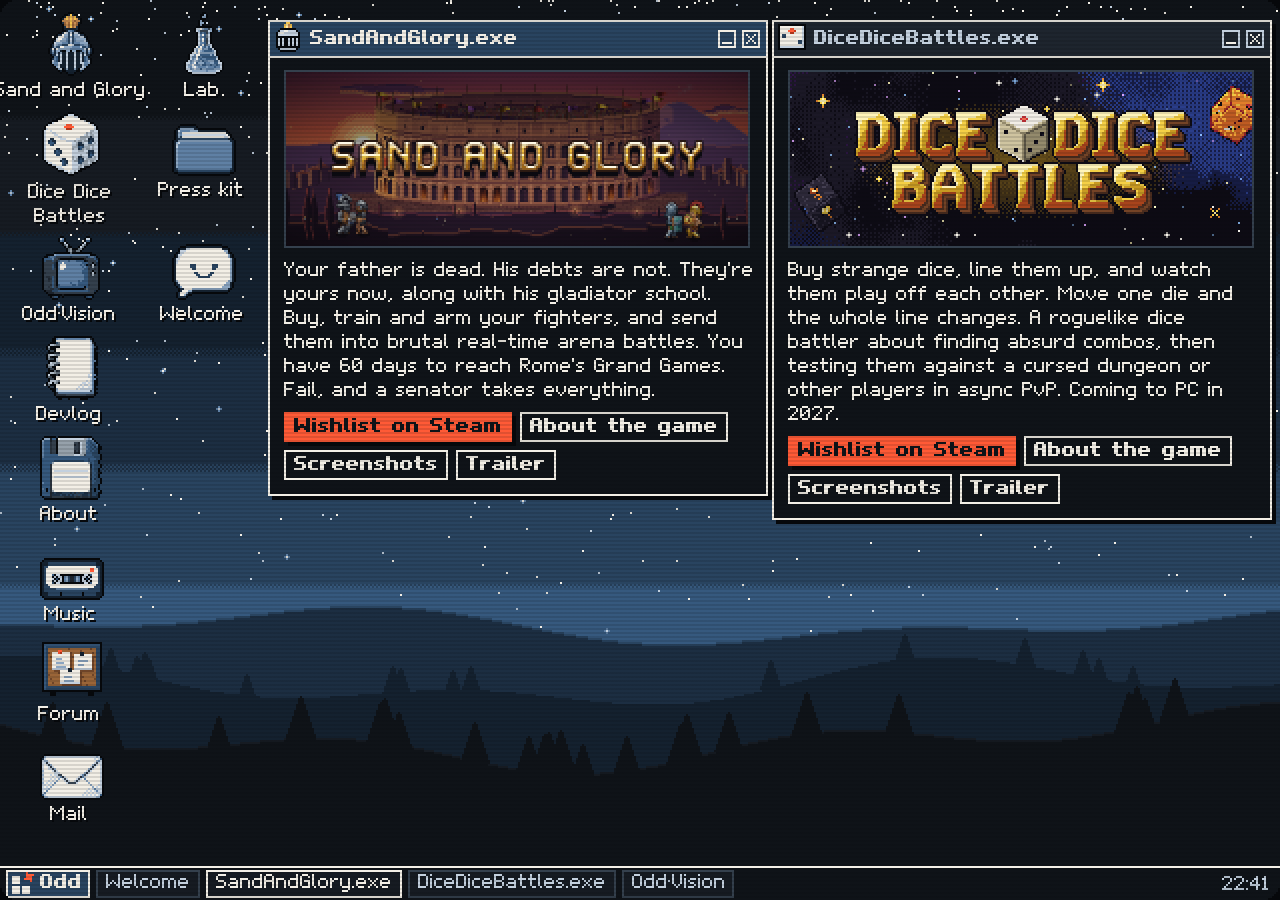
==== index.html @ 787abab5 "Devlog: the post uses the WebP pictures Welcome to the ludus now loads the WebP clips and wall; the " ====
<!doctype html>
<html lang="en">
<head>
<meta charset="utf-8">
<meta name="viewport" content="width=device-width, initial-scale=1, viewport-fit=cover">
<meta name="theme-color" content="#0F1318">
<title>Odd Pixel Labs — OddOS</title>
<meta name="description" content="Odd Pixel Labs is a game studio. Home of Dice Dice Battles and Sand and Glory.">
<link rel="icon" href="art/favicon-slate.svg" type="image/svg+xml">
<link rel="stylesheet" href="css/os.css">
</head>
<body>
<div id="os">
  <canvas class="wall" aria-hidden="true"></canvas>

  <nav class="icons" aria-label="Apps">
    <button class="ico" data-win="sandandglory"><img src="art/icons/helmet.png" alt=""><span data-bt="fit" data-shadow="#06080B">Sand and Glory</span></button>
    <button class="ico" data-win="ddb"><img src="art/icons/ddb.png" alt=""><span data-bt="fit" data-shadow="#06080B" data-align="center">Dice Dice<br> Battles</span></button>
    <button class="ico" data-win="tv"><img src="art/icons/tv.png" alt=""><span data-bt="fit" data-shadow="#06080B">Odd·Vision</span></button>
    <button class="ico" data-win="devlog"><img src="art/icons/notebook.png" alt=""><span data-bt="fit" data-shadow="#06080B">Devlog</span></button>
    <button class="ico" data-win="about"><img src="art/icons/floppy.png" alt=""><span data-bt="fit" data-shadow="#06080B">About</span></button>
    <button class="ico" data-win="amp"><img src="art/icons/music.png" alt=""><span data-bt="fit" data-shadow="#06080B">Music</span></button>
    <button class="ico" data-win="forum"><img src="art/icons/forum.png" alt=""><span data-bt="fit" data-shadow="#06080B">Forum</span></button>
    <button class="ico" data-win="mail"><img src="art/icons/envelope.png" alt=""><span data-bt="fit" data-shadow="#06080B">Mail</span></button>
    <button class="ico" data-win="lab"><img src="art/icons/flask.png" alt=""><span data-bt="fit" data-shadow="#06080B">Lab</span></button>
    <button class="ico" data-win="press"><img src="art/icons/presskit.png" alt=""><span data-bt="fit" data-shadow="#06080B">Press kit</span></button>
    <button class="ico" data-win="welcome"><img src="art/icons/welcome.png" alt=""><span data-bt="fit" data-shadow="#06080B">Welcome</span></button>
  </nav>

  <!-- reading mode (phones, and Reading mode in the Odd menu) opens on a strip of the night sky; its tomato star works too -->
  <header class="hero">
    <canvas class="herowall" aria-hidden="true"></canvas>
    <div class="herotext">
      <span data-bt="fit" data-scale="2" data-shadow="#06080B"><b>Hi.</b></span>
      <p data-bt data-shadow="#06080B">This is the home of Odd Pixel Labs, a game studio.</p>
    </div>
  </header>

  <!-- the windows, in reading mode's order (on the desktop they're placed by data-at instead). Reading mode leaves out
       .only-desktop windows, and opens the .app ones from its menu, over the page -->
  <main class="wins">
    <section class="win only-desktop" id="w-welcome" data-icon="welcome" data-title="Welcome" data-at="-4,198,164">
      <div class="bd">
        <p data-bt class="mono">Hi.</p>
        <p data-bt class="mono">This is the home of Odd Pixel Labs, a game studio. Welcome to our computer.</p>
        <p data-bt class="mono">Click things, drag windows, explore. If you'd rather just read, the Odd menu has a reading mode.</p>
      </div>
    </section>

    <!-- Sand and Glory, the main game, comes first (Dice Dice Battles' three windows follow). The small capsule on the desktop
         and wide pages; phones get the library capsule (native 200x300) instead. The pictures in its long description are
         native crops from the screenshots (_tools/build-sand-and-glory-art.js), at 2x where they fit -->
    <section class="win" id="w-sandandglory" data-icon="helmet" data-title="SandAndGlory.exe" data-at="160,8,250">
      <div class="bd">
        <img class="frame cap-small" src="art/sand-and-glory/capsule-small.png" width="231" height="87" alt="Sand and Glory">
        <img class="frame cap-tall" src="art/sand-and-glory/capsule-library.png" width="200" height="300" style="height:300px" loading="lazy" alt="Sand and Glory: an amphitheatre at sunset, with gladiators on either side">
        <p data-bt>Your father is dead. His debts are not. They're yours now, along with his gladiator school. Buy, train and arm your fighters, and send them into brutal real-time arena battles. You have 60 days to reach Rome's Grand Games. Fail, and a senator takes everything.</p>
        <div class="row">
          <a class="pbtn" href="https://store.steampowered.com/app/4506820/" target="_blank" rel="noopener"><span data-bt="fit"><b>Wishlist on Steam</b></span></a>
          <button class="pbtn o" data-win="gladinfo"><span data-bt="fit"><b>About the game</b></span></button>
          <button class="pbtn o" data-act="shots" data-game="sandandglory"><span data-bt="fit"><b>Screenshots</b></span></button>
          <button class="pbtn o" data-act="trailer" data-video="sandandglory"><span data-bt="fit"><b>Trailer</b></span></button>
        </div>
      </div>
    </section>

    <section class="win" id="w-gladinfo" data-icon="helmet" data-title="About Sand and Glory" data-at="150,4,476">
      <div class="bd gameinfo">
        <img class="frame cap-wide" src="art/sand-and-glory/capsule-header.png" width="460" height="215" style="height:215px" alt="Sand and Glory: an amphitheatre at sunset, with gladiators on either side">
        <p data-bt>Capua, 79 AD. Your father built his gladiator school from nothing, and left it with even less. Now you're a young lanista with fighters to feed and a senator who expects his money on time. In 60 days, Rome's Grand Games begin at the Flavian Amphitheatre. Turn your inheritance into the greatest gladiator school in Rome, or lose it trying.</p>
        <p data-bt>Sand and Glory combines gladiator management with real-time arena combat. Recruit and train your fighters, decide how to spend your coin, and send your school's finest into the sand, where they fight on their own. Let their training do the talking, or take control yourself.</p>
        <img class="frame anim fold" src="art/sand-and-glory/wolves.png" width="390" height="144" alt="Two gladiators fighting wolves and a boar in the arena">
        <h3 data-bt><b>Fighters with baggage</b></h3>
        <p data-bt>Every gladiator has their own name, origin and traits. Shape recruits into champions across 10 fighting styles, sell them, or bury them. Death is permanent, and every grave gets an honest epitaph: "Never won a bout. Admirably consistent."</p>
        <h3 data-bt><b>Run the school</b></h3>
        <p data-bt>Give daily orders, upgrade your buildings, and balance food, morale and coin. Navigate scheming rivals and difficult choices while keeping enough aside for the senator.</p>
        <img class="frame anim" src="art/sand-and-glory/ludus.png" width="390" height="200" alt="The training yard: a trainer shouts Stand straight! and a gladiator answers As you say!">
        <h3 data-bt><b>Rule the arena</b></h3>
        <p data-bt>Your gladiators fight for themselves, guided by your training. Watch them chain combos, parry and throw sand through duels, team fights and beast hunts, or take control of one fighter at any time and hand it back whenever you like. Win the crowd, then decide who deserves mercy. The crowd will have opinions.</p>
        <img class="frame anim" src="art/sand-and-glory/judgement.png" width="390" height="180" alt="A beaten gladiator kneels in the sand beside his dropped sword, awaiting judgement">
        <div class="row"><a class="pbtn" href="https://store.steampowered.com/app/4506820/" target="_blank" rel="noopener"><span data-bt="fit"><b>Wishlist on Steam</b></span></a></div>
      </div>
    </section>

    <!-- reading mode only: a game's screenshots in a strip to swipe through (js/os.js fills it from GAMES[data-game]); a tap
         opens the full-screen viewer -->
    <section class="win only-reading" id="w-gshots" data-icon="helmet" data-title="Sand and Glory screenshots" data-at="0,0,480">
      <div class="bd shotlist">
        <div class="strip" data-game="sandandglory"></div>
        <div class="row stripnav">
          <button class="pbtn o" data-strip="-1" aria-label="Previous screenshot"><span data-bt="fit"><b>◂</b></span></button>
          <span data-bt="fit" class="dim stripname">1/10</span>
          <button class="pbtn o" data-strip="1" aria-label="Next screenshot"><span data-bt="fit"><b>▸</b></span></button>
        </div>
      </div>
    </section>

    <!-- Dice Dice Battles: the same three windows as Sand and Glory -->
    <section class="win" id="w-ddb" data-icon="ddb" data-title="DiceDiceBattles.exe" data-at="184,8,250">
      <div class="bd">
        <img class="frame cap-small" src="art/capsule-small.png" width="231" height="87" alt="Dice Dice Battles">
        <img class="frame cap-tall" src="art/capsule-library.png" width="200" height="300" style="height:300px" loading="lazy" alt="Dice Dice Battles: four champions, flying dice and Fortuna, the goddess of luck">
        <p data-bt>Buy strange dice, line them up, and watch them play off each other. Move one die and the whole line changes. A roguelike dice battler about finding absurd combos, then testing them against a cursed dungeon or other players in async PvP. Coming to PC in 2027.</p>
        <div class="row">
          <a class="pbtn" href="https://store.steampowered.com/app/5427200/Dice_Dice_Battles" target="_blank" rel="noopener"><span data-bt="fit"><b>Wishlist on Steam</b></span></a>
          <button class="pbtn o" data-win="ddbinfo"><span data-bt="fit"><b>About the game</b></span></button>
          <button class="pbtn o" data-act="shots"><span data-bt="fit"><b>Screenshots</b></span></button>
          <button class="pbtn o" data-act="trailer"><span data-bt="fit"><b>Trailer</b></span></button>
        </div>
      </div>
    </section>

    <!-- the long description (same copy as the Steam page). On top, the Steam header capsule (left out on phones, where the
         game's window already shows the library capsule); the animations are the Steam page's earlier GIFs (native files
         from _tools/build-game-art.js; its Nov 13 description uses newer ones, Steam/v6), shown at 2x where they fit.
         Text updated to the Nov 13 Steam copy. Reading mode folds it after .fold -->
    <section class="win" id="w-ddbinfo" data-icon="ddb" data-title="About Dice Dice Battles" data-at="150,4,476">
      <div class="bd gameinfo">
        <img class="frame cap-wide" src="art/capsule-header.png" width="460" height="215" style="height:215px" alt="Dice Dice Battles: four champions, flying dice and Fortuna, the goddess of luck">
        <img class="anim" src="art/game/dice-spin.gif" width="388" height="84" alt="Six dice from different families, spinning">
        <p data-bt>Dice Dice Battles is a roguelike about lining up dice into ridiculous combos. The goddess Fortuna swallowed all the world's luck, then shattered. Pick your champion, plan your lineup at your own pace, and descend into her cursed dungeon to bring luck back to the world!</p>
        <p data-bt>Your dice roll from left to right, activating one after another to attack enemies and defend you. Some dice power up their neighbors, some repeat them, and some copy them. Put the right dice side by side and a single roll snowballs into huge numbers.</p>
        <img class="anim fold" src="art/game/dice-roll.gif" width="390" height="140" alt="A line of six dice hopping one after another, left to right">
        <p data-bt>Between battles, buy new dice, charms, and upgrades. Merge matching dice into stronger versions and group dice families for bonuses. Then get your hands dirty: stamp your dice with new traits, switch their family, or notch and enchant their faces.</p>
        <p data-bt>But the dungeon doesn't play fair. Its monsters curse your dice, jam them, and swallow them whole. Fight through 3 acts to face Fortuna, the Broken, and return luck to the world. Good luck!</p>
        <img class="anim" src="art/game/chips-walk.gif" width="390" height="100" alt="Two poker-chip monsters walking past: a knight with a chip shield and a stack of chips with teeth">
        <h3 data-bt><b>Survive the campaign</b></h3>
        <p data-bt>Every win earns a trophy; every loss costs a life. Collect 15 trophies before your 5 lives run out. Each shop visit is a chance to turn things around.</p>
        <h3 data-bt><b>Rebuild the goddess</b></h3>
        <p data-bt>Every run earns shards that restore Fortuna at the Shrine, unlocking new champions, dice, charms, and cosmetic die finishes along the way.</p>
        <h3 data-bt><b>Find your next challenge</b></h3>
        <p data-bt>Try a shared Daily Run, take a winning build into Endless to see how deep it can go, or unlock tougher runs with 10 Heresy difficulty levels.</p>
        <h3 data-bt><b>Duel other players in async PvP</b></h3>
        <p data-bt>In Rivals, you face other players' lineups from the same round, their best ideas against yours. Beat them and take the crown!</p>
        <img class="anim" src="art/game/shopkeeper.gif" width="260" height="120" alt="The shopkeeper, a mouse with a backpack: Psst, friend! Wishlist me now.">
        <div class="row"><a class="pbtn" href="https://store.steampowered.com/app/5427200/Dice_Dice_Battles" target="_blank" rel="noopener"><span data-bt="fit"><b>Wishlist on Steam</b></span></a></div>
      </div>
    </section>

    <section class="win only-reading" id="w-shots" data-icon="die" data-title="Dice Dice Battles screenshots" data-at="0,0,480">
      <div class="bd shotlist">
        <div class="strip" data-game="ddb"></div>
        <div class="row stripnav">
          <button class="pbtn o" data-strip="-1" aria-label="Previous screenshot"><span data-bt="fit"><b>◂</b></span></button>
          <span data-bt="fit" class="dim stripname">1/10</span>
          <button class="pbtn o" data-strip="1" aria-label="Next screenshot"><span data-bt="fit"><b>▸</b></span></button>
        </div>
      </div>
    </section>

    <!-- reading mode only: OddTube's videos (js/tubevideos.js, listed by js/os.js); each one opens in OddTube -->
    <section class="win only-reading" id="w-videos" data-icon="tv" data-title="OddTube" data-at="0,0,260">
      <div class="bd vidlist"></div>
    </section>

    <section class="win" id="w-mail" data-icon="envelope" data-title="Mail" data-at="230,80,200">
      <div class="bd">
        <a class="maillink" href="mailto:oddpixellabs@gmail.com"><span data-bt="fit"><b>oddpixellabs@gmail.com</b></span></a>
        <p data-bt>Best for press and business. Game questions get answered faster on the forum.</p>
        <div class="row"><button class="pbtn o" data-win="forum"><span data-bt="fit"><b>Go to the forum</b></span></button></div>
        <p data-bt class="dim">Or get an email when there's news: release dates, demos, playtests and launches.</p>
        <!-- Kit form "Odd Pixel – Website" (odd-pixel-labs.kit.com/d408a76bd8); js/newsletter.js sends it without leaving the page -->
        <form class="row signup" action="https://app.kit.com/forms/10135561/subscriptions" method="post" novalidate>
          <label class="field"><input type="email" name="email_address" placeholder="you@example.com" aria-label="Email address" autocomplete="email" required></label>
          <button class="pbtn" type="submit"><span data-bt="fit"><b>Sign up</b></span></button>
        </form>
        <p data-bt class="formmsg" role="status" aria-live="polite" hidden></p>
        <div class="row legal"><span data-bt="fit" class="dim">Unsubscribe anytime.</span> <a class="maillink" href="https://forum.oddpixellabs.com/privacy" target="_blank" rel="noopener"><span data-bt="fit">Privacy policy</span></a></div>
      </div>
    </section>

    <section class="win" id="w-forum" data-icon="forum" data-title="Forum" data-at="230,70,190">
      <div class="bd">
        <p data-bt><b>The Odd Pixel Labs forum</b></p>
        <p data-bt>The home of every Odd Pixel game. Share runs, trade strategies, report bugs, and hang out. It's where we're most active.</p>
        <div class="row"><a class="pbtn" href="https://forum.oddpixellabs.com" target="_blank" rel="noopener"><span data-bt="fit"><b>Open the forum</b></span></a></div>
        <p data-bt class="dim">Opens forum.oddpixellabs.com in a new tab.</p>
      </div>
    </section>

    <section class="win tvwin app" id="w-tv" data-icon="tv" data-title="Odd·Vision" data-at="-4,4,162">
      <div class="bd">
        <div id="ptv"></div>
        <div class="tvctl" aria-label="TV controls"></div>
      </div>
    </section>

    <!-- Odd·Amp: the music player (js/oddamp.js) -->
    <section class="win app" id="w-amp" data-icon="music" data-title="Odd·Amp" data-at="240,30,170">
      <div class="bd amp">
        <canvas class="amp-panel" aria-hidden="true"></canvas>
        <div class="amp-ctl" aria-label="Player controls"></div>
        <ol class="amp-list" aria-label="Playlist"></ol>
      </div>
    </section>

    <!-- newest post first; the icon says which game it's about -->
    <section class="win" id="w-devlog" data-icon="notebook" data-title="Devlog" data-at="190,40,200">
      <div class="bd">
        <ul class="files">
          <li><a href="#" data-post="ludus"><img src="art/icons16/helmet.png" alt=""><span data-bt="fit">Welcome to the ludus</span><span data-bt="fit" class="meta">Nov 13</span></a></li>
        </ul>
        <p data-bt class="mono devlog-empty">Nothing here yet. The first entry is still in the jar.</p>
      </div>
    </section>

    <!-- the devlog reader: every post is an <article data-post="id"> in .posts (and a matching <li> in the Devlog list);
         the window shows one at a time, reading mode shows them all. Long posts can use <h3>, <img class="frame">, <ul class="list">.
         Pictures (art/devlog/, made by _tools/build-devlog-art.js): pixel art at native size (class px2: shown at 2x where
         it fits, 1x on phones), or class photo for captures that aren't on a whole-pixel grid (scaled smoothly to the
         window's width). Posts copied from Steam keep the Steam text; links go in buttons, since text is drawn. -->
    <section class="win" id="w-post" data-icon="notebook" data-title="Devlog" data-at="150,4,476">
      <div class="bd posts">
        <!-- Sand and Glory's first Steam post: store.steampowered.com/news/app/4506820/view/717921532895035986 -->
        <article data-post="ludus">
          <h3 data-bt class="posthead"><b>Welcome to the ludus</b></h3>
          <p data-bt class="dim">Sand and Glory · Nov 13, 2026</p>
          <img class="frame" src="art/devlog/ludus-banner.gif" width="308" height="88" style="height:88px" loading="lazy" alt="Two pairs of gladiators sparring in front of the amphitheatre at night">
          <p data-bt>Hi there! We're Odd Pixel Labs, and Sand and Glory is our game about running a gladiator school. You have 60 days to make it the best school in Rome, with a pile of debts and a senator who wants his money. Here's how it goes.</p>
          <p data-bt>New men go on sale every morning, from cheap condemned criminals to veterans. Each one is his own man: one never gets tired, another runs when he's hurt, a third lives for the crowd.</p>
          <img class="frame" src="art/devlog/ludus-market.png" width="409" height="216" style="height:216px;object-position:0 50%" loading="lazy" alt="The slave market: Malchus, a sickly recruit from Syria, for 60 coins, and Seuthes, a tireless one from Thrace, for 90">
          <p data-bt>There's one fight a day, rated from one star to five. As your trainer Castor likes to say: "Five stars is how men end up carved on the wall." Pick who fights and send them into the arena. They fight on their own, guided by the style, training and gear you gave them. If you can't help yourself, take control of one of your men, and hand him back whenever you like.</p>
          <img class="frame photo" src="art/devlog/ludus-pugna.webp" width="640" height="360" loading="lazy" alt="Fights in the arena: PUGNA!, a beast hunt with wolves and a boar, a parry, and a gladiator going berserk">
          <p data-bt>Win, and your beaten opponent kneels. Spare him or finish him, while the crowd shouts its opinion. Give them what they want, and they'll love you for it. When it's your man on his knees, it's out of your hands.</p>
          <img class="frame photo" src="art/devlog/ludus-judgement.webp" width="800" height="450" loading="lazy" alt="Judgement: Hadad kneels in the sand, the crowd cries IUGULA, and IUGULA it is">
          <p data-bt>In between fights, train your men, feed them, and keep enough silver for the senator's collector. Those who die get their name carved into the wall, with an epitaph to match the life they lived.</p>
          <img class="frame photo" src="art/devlog/ludus-wall.webp" width="1920" height="1080" loading="lazy" alt="The wall of the dead: Retogenes, level 3 murmillo of Nubia, 0 wins, 1 loss. Never won a bout. Admirably consistent.">
          <p data-bt>Those who survive might just reach the Grand Games in Rome on day 60, where Flamma the Unbroken awaits.</p>
          <p data-bt>Wishlist and follow Sand and Glory so Steam will let you know when the demo is out!</p>
          <img class="frame px2" src="art/devlog/ludus-wishlist.gif" width="308" height="192" loading="lazy" alt="Gladiators training in the ludus: We who are about to die... ask you to wishlist us!">
          <div class="row"><a class="pbtn" href="https://store.steampowered.com/app/4506820/" target="_blank" rel="noopener"><span data-bt="fit"><b>Wishlist on Steam</b></span></a></div>
          <p data-bt>See you then!<br>Odd from Odd Pixel Labs</p>
          <p data-bt class="dim">Want news by email? Or come say hi on our forum.</p>
          <div class="row">
            <button class="pbtn o" data-win="mail"><span data-bt="fit"><b>Sign up for news</b></span></button>
            <a class="pbtn o" href="https://forum.oddpixellabs.com/c/7?utm_source=oddos&amp;utm_content=intro-devlog" target="_blank" rel="noopener"><span data-bt="fit"><b>Go to the forum</b></span></a>
          </div>
        </article>
      </div>
    </section>

    <section class="win" id="w-about" data-icon="floppy" data-title="about.txt" data-at="210,24,176">
      <div class="bd">
        <canvas class="frame aboutscene" width="160" height="120" role="img" aria-label="Two cats staring at a jar on a shelf; inside, the odd pixel floats up and down"></canvas>
        <p data-bt class="mono">LOCATION: undisclosed<br>STAFF: unknown<br>CATS: 2.5</p>
        <p data-bt class="mono">We found an odd pixel and have been running tests on it ever since. So far it has produced Dice Dice Battles and Sand and Glory. More experiments are in progress.</p>
      </div>
    </section>

    <section class="win only-desktop" id="w-lab" data-icon="flask" data-title="Lab" data-at="250,100,150">
      <div class="bd"><p data-bt class="mono">C:\LAB\GAME3\</p><p data-bt class="mono">0 files. Still an idea.</p><p data-bt class="mono">Check back later.</p></div>
    </section>

    <section class="win" id="w-press" data-icon="presskit" data-title="Press kit" data-at="220,60,208">
      <div class="bd">
        <p data-bt>Logos, screenshots, trailers and fact sheets for every game live in one shared Google Drive folder.</p>
        <div class="row"><a class="pbtn o" href="https://drive.google.com/drive/folders/109TS2A4bTCTsp9kRZceRSsXU5oI7Rf3s?usp=drive_link" target="_blank" rel="noopener"><span data-bt="fit"><b>Open the press kit</b></span></a></div>
        <p data-bt><b>Streamers and video makers</b></p>
        <p data-bt class="mono">You are free to stream, make videos about and monetise any Odd Pixel Labs game. Have fun with it.</p>
      </div>
    </section>

    <section class="win app" id="w-odd" data-icon="die" data-title="oddoneout.exe" data-at="260,40,142">
      <div class="bd" style="padding:6px 6px 7px">
        <div class="row oddhead"><p data-bt class="dim">Find the odd one out.</p><button class="oddmute" aria-label="Sound on"><canvas width="9" height="7" aria-hidden="true"></canvas></button></div>
        <canvas class="oddgame" aria-label="Odd one out: a grid of squares, click the one that is different"></canvas>
      </div>
    </section>
  </main>

  <!-- the end of reading mode's page -->
  <footer class="rfoot">
    <button class="pbtn o" data-act="top"><span data-bt="fit"><b>Back to the top</b></span></button>
    <p data-bt class="dim onphone" data-align="center">On a computer, this site is OddOS: a little desktop with windows to open and drag around. Come and explore.</p>
  </footer>

  <div class="menu" id="menu">
    <div class="head"><canvas class="emb" aria-hidden="true"></canvas><span data-bt="fit"><b>Odd Pixel Labs</b></span></div>
    <button data-win="sandandglory"><img src="art/icons16/helmet.png" alt=""><span data-bt="fit">Sand and Glory</span></button>
    <button data-win="ddb"><img src="art/icons16/ddb.png" alt=""><span data-bt="fit">Dice Dice Battles</span></button>
    <button data-win="devlog"><img src="art/icons16/notebook.png" alt=""><span data-bt="fit">Devlog</span></button>
    <button data-win="about"><img src="art/icons16/floppy.png" alt=""><span data-bt="fit">About</span></button>
    <button data-win="forum"><img src="art/icons16/forum.png" alt=""><span data-bt="fit">Forum</span></button>
    <button data-win="mail"><img src="art/icons16/envelope.png" alt=""><span data-bt="fit">Contact</span></button>
    <button data-win="tv"><img src="art/icons16/tv.png" alt=""><span data-bt="fit">Watch TV</span></button>
    <button data-win="amp"><img src="art/icons16/music.png" alt=""><span data-bt="fit">Music</span></button>
    <hr>
    <button data-act="plain"><img src="art/icons16/notebook.png" alt=""><span data-bt="fit">Reading mode</span></button>
    <button data-act="crt"><img src="art/icons16/tv.png" alt=""><span data-bt="fit">Scanlines on/off</span></button>
    <button data-act="px"><canvas class="pxdie" width="16" height="16" aria-hidden="true"></canvas><span data-bt="fit">Pixel size: medium</span></button>
    <hr>
    <button data-act="sound"><img src="art/icons16/music.png" alt=""><span data-bt="fit">Sound: on</span></button>
    <hr>
    <button data-win="odd"><img src="art/icons16/die.png" alt=""><span data-bt="fit">Play Odd one out</span></button>
  </div>

  <div class="task">
    <button class="start" id="start" aria-haspopup="true"><canvas class="emb" aria-hidden="true"></canvas><span data-bt="fit"><b>Odd</b></span></button>
    <div class="tabs" id="tabs"></div>
    <span class="clock" data-bt="fit"></span>
  </div>
  <!-- full-screen screenshot viewer: the original 1920x1080 files, shown pixel for pixel where the screen allows -->
  <div class="lightbox" role="dialog" aria-label="Screenshots">
    <img class="lbimg" alt="">
    <button class="tbtn2 lbx" aria-label="Close the screenshots"></button>
    <div class="lbbar row">
      <button class="pbtn o" data-shot="-1"><span data-bt="fit"><b>◂ Prev</b></span></button>
      <button class="pbtn o" data-shot="1"><span data-bt="fit"><b>Next ▸</b></span></button>
      <span data-bt="fit" class="dim shotname">1/10</span>
      <button class="pbtn o lbclose"><span data-bt="fit"><b>Close</b></span></button>
    </div>
  </div>
  <!-- OddTube (js/trailer.js): the trailer as an old video-site page. The videos are listed in js/tubevideos.js (the
       first one is also the source below). Texts here are placeholders for the text pass. -->
  <div class="theatre" role="dialog" aria-label="Dice Dice Battles trailer">
    <div class="tube">
      <header class="thead">
        <canvas class="tlogo" role="img" aria-label="OddTube"></canvas>
        <div class="tsearch row"><span class="tfield"><span data-bt="fit" class="tdim">dice dice battles</span></span><span class="tbtnl"><span data-bt="fit"><b>Search</b></span></span></div>
        <span class="tsign" data-bt="fit"><u>Sign In</u></span>
      </header>
      <div class="tgrid">
        <main class="tmain">
          <div class="ttitle"></div>
          <div class="tplayer">
            <div class="tscreen">
              <video data-native="480" playsinline preload="metadata" poster="trailer/ddb-trailer-poster.png" src="trailer/ddb-trailer.mp4"></video>
              <div class="tend" hidden>
                <div class="tendtext"></div>
                <div class="row"><a class="pbtn twish" href="https://store.steampowered.com/app/5427200/Dice_Dice_Battles" target="_blank" rel="noopener"><span data-bt="fit"><b>Wishlist on Steam</b></span></a><button class="pbtn o tagain"><span data-bt="fit"><b>Watch again</b></span></button><button class="pbtn o tnext"><span data-bt="fit"><b>Next video</b></span></button></div>
              </div>
            </div>
            <div class="tbar">
              <div class="tleft row"><button class="tbtn2 tplay"></button><button class="tbtn2 tvol"></button></div>
              <canvas class="tseek" aria-label="Seek"></canvas>
              <div class="tright row"><span class="ttime" data-bt="fit">0:00 / 0:00</span><button class="tbtn2 tfull"></button></div>
            </div>
          </div>
          <div class="tinfo row">
            <img class="tavatar" src="art/icons16/ddb.png" width="16" height="16" alt="">
            <div class="tchan"><span data-bt="fit"><b><u>oddpixellabs</u></b></span><span data-bt="fit" class="tdim tcount">7 videos</span></div>
            <a class="tsub" href="#"><span data-bt="fit"><b>Subscribe</b></span></a>
            <div class="tviews"><span class="tviewcount"></span><canvas class="tstars" role="img"></canvas></div>
          </div>
          <section class="tdesc"></section>
          <section class="tcomments"></section>
        </main>
        <aside class="tside">
          <p data-bt class="tsidehead"><b>Related Videos</b></p>
          <div class="trellist"></div>
        </aside>
      </div>
    </div>
    <div class="tstage"></div>
    <button class="tclose" aria-label="Close"></button>
  </div>
  <div class="glass" aria-hidden="true"></div>
</div>

<!-- reading mode's bar. It sits outside #os so it can stay put while the page scrolls (os.js scales it the same way).
     The menu jumps to each window. -->
<div class="rbar">
  <div class="rtop">
    <button class="rhome" data-act="top" aria-label="Odd Pixel Labs, back to the top"><canvas class="emb" aria-hidden="true"></canvas><span data-bt="fit"><b>Odd Pixel Labs</b></span></button>
    <button class="pbtn o rdesk" data-act="desktop"><span data-bt="fit"><b>Back to OddOS</b></span></button>
    <button class="pbtn o rmenubtn" aria-expanded="false" aria-controls="rmenu"><span data-bt="fit"><b>Menu</b></span></button>
  </div>
  <nav class="rmenu" id="rmenu" aria-label="Sections">
    <button data-win="sandandglory"><img src="art/icons16/helmet.png" alt=""><span data-bt="fit">Sand and Glory</span></button>
    <button data-win="ddb"><img src="art/icons16/ddb.png" alt=""><span data-bt="fit">Dice Dice Battles</span></button>
    <button data-win="shots"><img src="art/icons16/die.png" alt=""><span data-bt="fit">Screenshots</span></button>
    <button data-win="videos"><img src="art/icons16/tv.png" alt=""><span data-bt="fit">Videos</span></button>
    <button data-win="mail"><img src="art/icons16/envelope.png" alt=""><span data-bt="fit">Mail &amp; newsletter</span></button>
    <button data-win="forum"><img src="art/icons16/forum.png" alt=""><span data-bt="fit">Forum</span></button>
    <button data-win="devlog"><img src="art/icons16/notebook.png" alt=""><span data-bt="fit">Devlog</span></button>
    <button data-win="about"><img src="art/icons16/floppy.png" alt=""><span data-bt="fit">About</span></button>
    <button data-win="press"><img src="art/icons16/presskit.png" alt=""><span data-bt="fit">Press kit</span></button>
    <hr>
    <button data-win="tv"><img src="art/icons16/tv.png" alt=""><span data-bt="fit">Watch TV</span></button>
    <button data-win="amp"><img src="art/icons16/music.png" alt=""><span data-bt="fit">Music</span></button>
    <button data-win="odd"><img src="art/icons16/die.png" alt=""><span data-bt="fit">Play Odd one out</span></button>
    <hr>
    <button data-act="px"><canvas class="pxdie" width="16" height="16" aria-hidden="true"></canvas><span data-bt="fit">Pixel size: medium</span></button>
    <button data-act="sound"><img src="art/icons16/music.png" alt=""><span data-bt="fit">Sound: on</span></button>
  </nav>
</div>

<script src="js/palette.js"></script>
<script src="js/glyphs.js"></script>
<script src="js/emblem.js"></script>
<script src="js/bitmap-text.js"></script>
<script src="js/wallpaper.js"></script>
<script src="js/tvsound.js"></script>
<script src="js/pixeltv.js"></script>
<script src="js/oddoneout.js"></script>
<script src="js/oddamp.js"></script>
<script src="js/tubevideos.js"></script>
<script src="js/trailer.js"></script>
<script src="js/os.js"></script>
<script src="js/newsletter.js"></script>
</body>
</html>
---- css/os.css ----
/* OddOS, pixel perfect. Everything inside #os is measured in ART PIXELS: os.js scales #os so that one art pixel
   is a whole number of device pixels (2x, 3x, 4x...). Rules: integer sizes only, no rounded corners, no blur,
   no gradients except the TV and the glass scanlines, text only through bitmap-text.js (data-bt). */
@font-face { font-family: "OddOS Sans"; src: url(../fonts/oddos-sans.otf); }
:root {
  --ink: #06080B; --night: #0F1318; --night2: #161B22; --night3: #1E252E; --line: #28313C; --line2: #34404D;
  --slate: #294460; --slate-d: #1C2E42; --steel: #5F80A4; --mist-l: #C3D0DE; --dim: #8AA4C0; --paper: #F3EFE6;   /* --dim is brand mist: secondary text */
  --tomato: #FF5A36; --tomato-d: #C23A1C;   /* tomato: the odd pixel and the main buttons only */
}
* { box-sizing: border-box; margin: 0; padding: 0; }
html, body { height: 100%; background: var(--night); overflow: hidden; }
img, canvas { display: block; image-rendering: pixelated; }
button { font: inherit; color: inherit; background: none; border: 0; cursor: pointer; text-align: left; }
a { color: inherit; text-decoration: none; }
.sr { position: absolute; width: 1px; height: 1px; overflow: hidden; clip-path: inset(50%); white-space: nowrap; }
[data-bt] { display: block; }   /* colour is inherited, so buttons and title bars set it */
[data-bt="fit"] { display: inline-block; }
:focus { outline: none; }
:focus-visible { outline: 1px solid var(--paper); outline-offset: 1px; }

#os { position: fixed; left: 0; top: 0; transform-origin: 0 0; overflow: hidden; background: var(--night); color: var(--paper); user-select: none; -webkit-tap-highlight-color: transparent; }
.wall { position: absolute; left: 0; top: 0; }

/* glass: one-pixel scanlines and stepped corners (drawn by os.js) */
.glass { position: absolute; inset: 0; z-index: 900; pointer-events: none; background: repeating-linear-gradient(180deg, rgba(6,8,11,.12) 0 1px, transparent 1px 2px); }
.glass.off { background: none; }
.corner { position: absolute; z-index: 901; pointer-events: none; }

/* desktop icons */
.icons { position: absolute; left: 4px; top: 4px; bottom: 21px; display: grid; grid-auto-flow: column; grid-template-rows: 48px 60px repeat(auto-fill, 48px); grid-auto-columns: 62px; justify-items: center; gap: 2px 4px; z-index: 1; }
/* Dice Dice Battles' full name takes two lines (so both game windows fit beside the icons on a 640-wide desktop): its row,
   the second (Sand and Glory comes first), is 12px taller for it */
.ico[data-win="ddb"] { height: 60px; }
.ico { width: 62px; height: 48px; display: flex; flex-direction: column; align-items: center; gap: 2px; padding-top: 2px; touch-action: manipulation; }
.ico img { width: 32px; height: 32px; }
.ico [data-bt] { padding: 1px 2px 0; }
.ico.sel [data-bt], .ico:hover [data-bt] { background: var(--slate); color: var(--paper); }   /* highlighted labels drop their shadow (bitmap-text.js) */

/* windows */
.win { position: absolute; z-index: 10; display: none; flex-direction: column; background: var(--night); border: 1px solid var(--paper); box-shadow: 2px 2px 0 var(--ink); }
.win.open { display: flex; }
/* title bars are 18px so the 16px icon sits inside them, never over the frame */
.tb { flex: none; height: 18px; display: flex; align-items: flex-start; gap: 3px; padding: 0 3px 0 1px; background: var(--night3); color: var(--mist-l); border-bottom: 1px solid var(--paper); cursor: grab; touch-action: none; }
.win.front .tb { background: var(--slate); color: var(--paper); }
.tb img { width: 16px; height: 16px; flex: none; }
.tb .title { margin-top: 4px; }
.tb .title { margin-right: auto; overflow: hidden; }
.tb .tbtn { width: 9px; height: 9px; margin-top: 4px; padding: 1px; border: 1px solid currentColor; flex: none; }
.tb .tbtn:hover { background-color: var(--night); border-color: var(--paper); }
.bd { padding: 6px 7px 7px; overflow: hidden auto; overscroll-behavior: contain; scrollbar-width: auto; }
.bd::-webkit-scrollbar { width: 5px; height: 5px; }
.bd::-webkit-scrollbar-track { background: var(--night2); }
.bd::-webkit-scrollbar-thumb { background: var(--steel); }
.bd::-webkit-scrollbar-corner { background: var(--night2); }
.bd > * + * { margin-top: 6px; }
.bd .mono { color: var(--mist-l); }
.dim { color: var(--dim) !important; }
.cy { color: var(--mist-l) !important; }
.frame { border: 1px solid var(--line2); box-sizing: content-box; }   /* frame outside the image: never squeeze pixel art */

/* buttons */
.row { display: flex; flex-wrap: wrap; gap: 4px; }
.pbtn { display: inline-flex; align-items: center; padding: 3px 5px 2px; background: var(--tomato); color: var(--night); box-shadow: 2px 2px 0 var(--ink); }
.pbtn:hover { background: var(--paper); }
.pbtn:active { transform: translate(1px, 1px); box-shadow: 1px 1px 0 var(--ink); }
.pbtn.o { background: none; color: var(--paper); box-shadow: none; border: 1px solid var(--paper); padding: 2px 4px 1px; }
.pbtn.o:hover { background: var(--paper); color: var(--night); }

/* file lists */
.files { list-style: none; }
.files a { display: grid; grid-template-columns: 16px 1fr auto; gap: 5px; align-items: center; padding: 2px 3px 2px 2px; color: var(--paper); }
.files a:hover, .files a:focus-visible { background: var(--slate); }
.files img { width: 16px; height: 16px; }
.files .meta { color: var(--dim); }

/* text field (the real input is invisible; bitmap-text draws its value) */
.field { position: relative; display: flex; align-items: center; height: 14px; padding: 0 3px; background: var(--night2); border: 1px solid var(--line2); cursor: text; min-width: 0; flex: 1 1 100px; overflow: hidden; }
.field:focus-within { border-color: var(--mist-l); }
.field input { position: absolute; inset: 0; width: 100%; opacity: 0; font-size: 16px; }
.field .fieldtext { pointer-events: none; }

/* newsletter signup in the Mail window (js/newsletter.js): the reply replaces the form on success */
.signup[hidden], .formmsg[hidden] { display: none; }
.signup button:disabled { opacity: .5; cursor: wait; }   /* not the input: it must stay invisible */
.formmsg.err { color: var(--tomato); }
.legal .maillink { display: flex; padding-bottom: 1px; color: var(--dim); }   /* the privacy link: quiet, still underlined; flex keeps its text level with the line's; .maillink:hover (later) turns it tomato */

/* taskbar */
.task { position: absolute; left: 0; right: 0; bottom: 0; height: 17px; z-index: 800; background: var(--night); border-top: 1px solid var(--paper); display: flex; align-items: center; gap: 3px; padding: 0 3px; }
.start { display: flex; align-items: center; gap: 3px; height: 14px; padding: 0 4px 0 2px; background: var(--slate); border: 1px solid var(--paper); color: var(--paper); flex: none; }
.start canvas { margin-top: -1px; }
.tabs { display: flex; gap: 3px; overflow: hidden; min-width: 0; }
.tabs button { height: 14px; padding: 0 4px; display: flex; align-items: center; background: var(--night2); border: 1px solid var(--line2); color: var(--mist-l); flex: none; }
.tabs button.front { border-color: var(--paper); color: var(--paper); }
.clock { margin-left: auto; padding: 0 3px; color: var(--mist-l); flex: none; }
.menu { position: absolute; left: 3px; bottom: 19px; z-index: 850; width: 118px; background: var(--night); border: 1px solid var(--paper); box-shadow: 2px 2px 0 var(--ink); display: none; }
.menu.open { display: block; }
.menu .head { display: flex; align-items: center; gap: 4px; padding: 4px; background: var(--slate); }
.menu button { display: flex; align-items: center; gap: 4px; width: 100%; padding: 1px 4px; color: var(--paper); }
.menu button:hover, .menu button:focus-visible { background: var(--paper); color: var(--night); }
.menu button img { width: 16px; height: 16px; }
.menu hr { border: 0; border-top: 1px solid var(--line2); margin: 2px 0; }

/* the TV window */
.tvwin .bd { background: var(--night2); padding: 4px 6px 6px; overflow: hidden; }
.tvctl { display: flex; gap: 2px; align-items: flex-start; margin-top: 4px; }
/* 11x11 buttons (9x9 inside): odd sizes, so 5x7 digits and 3x5 / 5x5 symbols centre on whole pixels */
.tvctl button { width: 11px; height: 11px; padding: 0; display: flex; align-items: center; justify-content: center; background: var(--night); border: 1px solid var(--line2); color: var(--mist-l); box-shadow: 0 1px 0 var(--ink); }
.tvctl button:hover { border-color: var(--paper); color: var(--paper); }
.tvctl button.cur { background: var(--paper); border-color: var(--paper); color: var(--night); }
.tvctl .gap { width: 4px; }


/* ---------- reading mode: phones (and anything too small for the desktop), and Reading mode in the Odd menu ----------
   One page: a strip of the night sky, then every window, one after another. The document scrolls, not #os (os.js sets
   html.reading), so a swipe anywhere moves the page and the browser's bars can tuck away. Window bodies clip instead of
   scrolling: a body that can scroll, even with nothing to scroll, catches the swipe (that was the old reading mode's bug).
   The bar (.rbar) lives outside #os, where it can stay put. Classes on #os: .slim (narrower than 300: windows go edge to
   edge), .forced (the screen is too small for the desktop, so there's no going back to it), .held (a full-screen viewer
   is open: #os is the screen's size again and the page waits behind it, still showing where it was: --held). --sl and
   --sr keep clear of a phone's notch. Windows marked .only-desktop stay out of the page, and so do the .app windows: the
   menu opens those over the page (.pop). */
html.reading, html.reading body { height: auto; overflow: visible; }
html.reading { overflow-y: scroll; }   /* a computer's scrollbar stays put (even under a viewer), so the width doesn't jump */
#os.plain { position: absolute; overflow: visible; padding: 22px var(--sr, 0px) 0 var(--sl, 0px); }
#os.plain:not(.held) { height: auto !important; }
#os.plain.held { position: fixed; overflow: hidden; }
#os.plain.held .hero { margin-top: calc(0px - var(--held, 0px)); }
#os.plain .icons, #os.plain .task, #os.plain .menu, #os.plain .wall, #os.plain .glass, #os.plain .corner, #os.plain .win.only-desktop, #os.plain .win.app:not(.pop), #os.plain .tb button { display: none !important; }
.hero, .rfoot, .rbar, #os:not(.plain) .only-reading { display: none !important; }   /* .only-reading: windows the desktop doesn't have */
#os.plain .hero { display: block !important; position: relative; height: 112px; margin: 0 calc(0px - var(--sr, 0px)) 0 calc(0px - var(--sl, 0px)); }
.herowall { position: absolute; left: 0; top: 0; }
.herotext { position: relative; max-width: 480px; margin: 0 auto; padding: 14px 10px 0; color: var(--paper); }
.herotext > * + * { margin-top: 6px; }
.hero.egg .herotext { visibility: hidden; }   /* the stars make the emblem right there */
#os.plain .wins { display: flex; flex-direction: column; align-items: center; gap: 10px; margin-top: -12px; padding: 0 6px; }   /* the first window stands on the nearest hill */
#os.plain .win { display: flex !important; position: static; width: min(480px, 100%) !important; max-height: none !important; height: auto !important; }
#os.plain .bd { overflow: visible; overflow: clip; }
#os.plain .tb { cursor: default; background: var(--slate); color: var(--paper); touch-action: auto; }   /* no dragging here, so a swipe on a title bar scrolls */
#os.plain.slim .wins { padding: 0; }
#os.plain.slim .win { border-width: 1px 0; box-shadow: none; }

/* fingers: bigger buttons, fields, rows and TV / player keys (odd sizes still centre their 5x7 and 5x5 symbols) */
#os.plain .pbtn { padding: 6px 8px 5px; }
#os.plain .pbtn.o { padding: 5px 7px 4px; }
#os.plain .bd .row { gap: 6px; }
#os.plain.slim .bd > .row:not(.signup, .stripnav) > .pbtn { flex: 1 0 auto; justify-content: center; }
#os.plain .field { height: 21px; }
#os.plain .files a { padding: 4px 3px 4px 2px; }
#os.plain .tvctl button, #os.plain .amp-ctl button { width: 15px; height: 15px; }
#os.plain .amp-list button { padding: 4px; }
#os.plain .tvwin .bd { display: flex; flex-direction: column; align-items: center; }
#os.plain .amp > *, #os.plain .aboutscene { margin-left: auto; margin-right: auto; }
#os.plain .amp > * { max-width: 260px; }

/* a game: its window swaps the small capsule (.cap-small) for the library capsule (.cap-tall) on phones, and its About
   window leaves out the header capsule (.cap-wide) there. The screenshots follow in the page, so the Screenshots
   button goes; a long description folds after .fold until Read more */
#os .cap-tall, #os.slim .cap-small, #os.slim .gameinfo .cap-wide, #os.plain .win [data-act="shots"] { display: none; }
#os.slim .cap-tall { display: block; margin: 0 auto; }
.readmore { display: none; }
#os.plain .win:not(.unfolded) .fold ~ * { display: none; }
#os.plain .win:not(.unfolded) .fold ~ .readmore { display: flex; }

/* screenshots: a strip that snaps one shot at a time (its height is set in os.js, a whole number of pixels) */
.strip { display: flex; overflow: auto hidden; scroll-snap-type: x mandatory; overscroll-behavior-x: contain; scrollbar-width: none; background: var(--ink); }
.strip::-webkit-scrollbar { display: none; }
.strip .shot { flex: 0 0 100%; height: 100%; scroll-snap-align: start; }
.strip img { width: 100%; height: 100%; object-fit: contain; image-rendering: auto; }
.stripnav { justify-content: space-between; align-items: center; flex-wrap: nowrap; }

/* OddTube's videos as a list */
.vidlist > * + * { margin-top: 0; }
.vid { display: flex; gap: 6px; width: 100%; padding: 4px 2px; color: var(--paper); border-bottom: 1px solid var(--line); }
.vid:last-child { border-bottom: 0; }
.vid:hover, .vid:focus-visible { background: var(--slate-d); }
.vid .tthumb { border-color: var(--line2); }

#os.plain .rfoot { display: flex !important; flex-direction: column; align-items: center; gap: 8px; padding: 14px 12px 28px; }
.rfoot p { width: min(260px, 100%); }
#os:not(.forced) .rfoot .onphone { display: none; }

/* the bar: fixed at the top, scaled like #os. The menu drops down from it (full width on phones) */
.rbar { color: var(--paper); }
#os.plain ~ .rbar { display: block !important; position: fixed; left: 0; top: 0; z-index: 10; transform-origin: 0 0; user-select: none; -webkit-tap-highlight-color: transparent; }
#os.held ~ .rbar, #os.forced ~ .rbar .rdesk { display: none !important; }
.rtop { display: flex; align-items: center; gap: 4px; height: 22px; padding: 0 calc(4px + var(--sr, 0px)) 0 calc(6px + var(--sl, 0px)); background: var(--night); border-bottom: 1px solid var(--line2); }
.rhome { display: flex; align-items: center; gap: 4px; margin-right: auto; align-self: stretch; }
.rtop .pbtn.o { padding: 4px 7px 3px; }
.rmenubtn[aria-expanded="true"] { background: var(--paper); color: var(--night); }
.rmenu { display: none; position: absolute; right: 0; top: 22px; width: 170px; padding: 2px 0; overflow: hidden auto; overscroll-behavior: contain; background: var(--night); border: 1px solid var(--paper); box-shadow: 2px 2px 0 var(--ink); }
.rbar.open .rmenu { display: block; }
#os.slim ~ .rbar .rmenu { left: 0; width: auto; border-width: 0 0 1px; box-shadow: none; }
.rmenu button { display: flex; align-items: center; gap: 6px; width: 100%; padding: 3px calc(8px + var(--sr, 0px)) 3px calc(8px + var(--sl, 0px)); color: var(--paper); }
.rmenu button:hover, .rmenu button:focus-visible { background: var(--paper); color: var(--night); }
.rmenu button.here { background: var(--slate); }
.rmenu img { width: 16px; height: 16px; }
.rmenu hr { border: 0; border-top: 1px solid var(--line2); margin: 2px 0; }
.rbar .toast { top: 26px; bottom: auto; }

/* an app opened from the menu: its window in the middle of the screen, over the dimmed page; the X (bigger, for
   fingers), a tap beside it, Escape or Back closes it */
#os.plain.popping::after { content: ""; position: absolute; inset: 0; z-index: 930; background: rgba(6, 8, 11, .8); }
#os.plain .win.pop { display: flex !important; position: absolute; z-index: 940 !important; border-width: 1px; box-shadow: 2px 2px 0 var(--ink); }
#os.plain .win.pop .tb .x { display: block !important; width: 13px; height: 13px; margin-top: 2px; padding: 3px; }

/* the pixel TV's two canvases stack: casing behind, screen in its window */
.ptv canvas { position: absolute; left: 0; top: 0; }

/* narrow screens crop wide pixel art instead of scaling it */
#os.plain .bd img.frame { max-width: calc(100% - 2px); height: auto; object-fit: none; object-position: 30% 50%; }
#os.plain .bd img.frame[height="108"] { height: 108px; }
#os.plain .bd img.frame[height="120"] { height: 120px; }

/* full-screen screenshot viewer (sits above the scanlines; the photo is sized in os.js) */
.lightbox { position: absolute; inset: 0; z-index: 950; background: var(--ink); display: none; overflow: hidden; touch-action: pan-y pinch-zoom; }   /* sideways swipes are ours (os.js), pinching still zooms */
.lightbox.open { display: block; }
.lbimg { position: absolute; left: 0; top: 0; }
.lbbar { position: absolute; left: 4px; bottom: 4px; padding: 3px; background: var(--night); border: 1px solid var(--line2); align-items: center; }
.oddgame { margin: 0 auto; }

/* devlog reader: one post at a time on the desktop, all of them in reading mode */
.posts article { display: none; }
.posts article.on, #os.plain .posts article { display: block; }
.posts article > * + * { margin-top: 6px; }
#os.plain .posts article + article { margin-top: 14px; padding-top: 10px; border-top: 1px solid var(--line2); }
#os.plain #w-devlog, #os.plain.noposts #w-post, #os.noposts ~ .rbar [data-win="devlog"] { display: none !important; }   /* the posts themselves, once there are any */


/* Odd·Amp */
.amp { padding: 4px; }
.amp > * + * { margin-top: 4px; }
.amp-panel { cursor: pointer; }
.amp-ctl { display: flex; gap: 2px; }
.amp-ctl button { width: 11px; height: 11px; display: flex; align-items: center; justify-content: center; background: var(--night3); border: 1px solid var(--line2); box-shadow: 0 1px 0 var(--ink); }
.amp-ctl button:hover { border-color: var(--paper); }
.amp-ctl button:active { transform: translateY(1px); box-shadow: none; }
.amp-ctl .gap { flex: 1; }
.amp-list { list-style: none; background: var(--ink); border: 1px solid var(--line2); padding: 1px; }
.amp-list button { display: grid; grid-template-columns: 4px 1fr auto; gap: 3px; align-items: center; width: 100%; padding: 1px 2px; color: var(--dim); }
.amp-list button:hover { color: var(--paper); }
.amp-list .cur button { color: var(--paper); background: var(--slate-d); }
.amp-list .mark { width: 4px; height: 4px; }
.amp-list .playing .mark { background: var(--tomato); }

.amp-list button > [data-bt]:not(.meta) { min-width: 0; overflow: hidden; }

/* the game's long description: subheadings get extra room, pictures sit in the middle. Phones leave out the wide
   header capsule (the game's window shows the tall library capsule there), so neither is cropped. The animations (.anim) have see-through
   backgrounds, so they go without a frame, as on the Steam page. They show at 2x (their width/height) where that
   fits, and at their native 1x (narrower than 392) on phones */
.gameinfo { container-type: inline-size; }
.gameinfo h3 { margin-top: 10px !important; }
.gameinfo img.frame, .gameinfo img.anim { display: block; margin-left: auto; margin-right: auto; }
@container (max-width: 391px) { .gameinfo img.anim { width: auto; height: auto; } }

/* long posts: subheadings, lists, pictures, and the older/newer links */
.posts h3 { margin-top: 10px !important; }
.posts .list { list-style: none; }
.posts .list li { position: relative; padding-left: 8px; }
.posts .list li::before { content: ""; position: absolute; left: 1px; top: 3px; width: 3px; height: 3px; background: var(--tomato); }
.posts .list li + li { margin-top: 2px; }
.postnav { margin-top: 10px !important; padding-top: 6px; border-top: 1px solid var(--line2); justify-content: space-between; }
#os.plain .postnav { display: none; }
#w-post img.frame { max-width: calc(100% - 2px); }
/* a post opens with its title (the window's title bar says it too, but reading mode shows every post under one Devlog
   bar). Its pictures sit in the middle: pixel art at native size (.px2 at 2x where that fits, 1x on phones), and photos
   (captures that aren't on a whole-pixel grid) as wide as the window, scaled smoothly like the screenshots; os.js keeps
   their height a whole number of pixels */
.posts .posthead { margin-top: 0 !important; }
.posts { container-type: inline-size; }
.posts img.frame { margin-left: auto; margin-right: auto; }
#os .posts img.photo { width: calc(100% - 2px); max-width: none; image-rendering: auto; }
#os.plain .posts img.frame.photo, #os.plain .posts img.frame.px2 { object-fit: fill; }   /* scaled, not cropped like other wide art */
@container (max-width: 311px) { .posts img.px2 { width: auto; height: auto; } }
#os:not(.noposts) .devlog-empty { display: none; }
.oddhead { justify-content: space-between; align-items: center; }
.oddmute { width: 13px; height: 11px; display: flex; align-items: center; justify-content: center; border: 1px solid var(--line2); background: var(--night); flex: none; }
.oddmute:hover { border-color: var(--paper); }
.oddhead { flex-wrap: nowrap; }
.oddhead > p { flex: 1 1 0; min-width: 0; }

/* the screenshot viewer's corner X */
.lbx { position: absolute; top: 4px; right: 4px; }

/* OddTube: an old video-site page, light like the real thing (paper, slate links, tomato for the red bits) */
.theatre { position: absolute; left: 0; top: 0; z-index: 960; display: none; overflow: hidden; background: var(--paper); color: #1C2E42; }
.theatre.open { display: block; }
.theatre .dim, .theatre .tdim { color: #66737F !important; }
.tube { position: absolute; inset: 0; overflow: hidden auto; padding: 6px 8px 16px; }
.thead { display: flex; align-items: center; gap: 8px; padding: 0 18px 6px 0; border-bottom: 1px solid #C3D0DE; }
.tsearch { gap: 3px; align-items: center; flex-wrap: nowrap; }
.tfield { display: flex; align-items: center; width: 140px; height: 14px; padding: 0 3px; background: #fff; border: 1px solid #96A1AB; }
.tbtnl { display: flex; align-items: center; height: 14px; padding: 0 5px; background: #E4E7EC; border: 1px solid #96A1AB; }
.tsign { margin-left: auto; color: var(--slate); }
.tgrid { display: flex; gap: 6px; margin-top: 6px; align-items: flex-start; }
.tmain { flex: 1 1 0; min-width: 0; max-width: 482px; }   /* 480 + the player border: one game pixel per art pixel */
.tmain > * + * { margin-top: 6px; }
.tside { width: 130px; flex: none; }
.tsidehead { padding: 2px 4px; background: #E4E7EC; border: 1px solid #C3D0DE; }
.theatre u { text-decoration: none; }
.theatre [data-bt] u, .theatre u { color: var(--slate); }
.tplayer { background: var(--ink); border: 1px solid var(--ink); }
.tscreen { position: relative; overflow: hidden; background: #000; }
.tscreen video { position: absolute; cursor: pointer; }
.tbar { height: 15px; display: flex; align-items: center; gap: 4px; padding: 0 2px; background: #1E252E; border-top: 1px solid #34404D; color: var(--mist-l); }
.tbar .row { gap: 2px; align-items: center; flex-wrap: nowrap; flex: none; }
.tbtn2 { width: 13px; height: 11px; display: flex; align-items: center; justify-content: center; background: #28313C; border: 1px solid #34404D; flex: none; }
.tbtn2:hover { border-color: var(--paper); }
.tseek { flex: none; cursor: pointer; }
.ttime { color: var(--mist-l); }
.tinfo { align-items: center; gap: 6px; flex-wrap: nowrap; }
.tavatar { flex: none; border: 1px solid #96A1AB; box-sizing: content-box; }
.tchan { display: flex; flex-direction: column; gap: 1px; }
.tsub { display: flex; align-items: center; height: 14px; padding: 0 5px; background: var(--tomato); color: var(--paper); border: 1px solid var(--tomato-d); }
.tviews { margin-left: auto; display: flex; flex-direction: column; align-items: flex-end; gap: 2px; }
.tdesc { padding: 4px 5px 6px; background: #fff; border: 1px solid #C3D0DE; }
.tdesc > * + * { margin-top: 4px; }
.tcomments > * + * { margin-top: 5px; }
.tcomment { padding: 3px 4px; border-top: 1px solid #C3D0DE; }
.tauthor { background: #E4E7EC; }
.trel { display: flex; gap: 4px; padding: 4px 2px; border-bottom: 1px solid #E4E7EC; color: #1C2E42; }
.trel:hover { background: #E4E7EC; }
.tthumb { position: relative; flex: none; width: 66px; height: 38px; border: 1px solid var(--ink); }
.tthumb img { width: 64px; height: 36px; }
.tlen { position: absolute; right: 0; bottom: 0; padding: 1px 2px 0; background: var(--ink); color: var(--paper); }
.trelt { min-width: 0; flex: 1; display: flex; flex-direction: column; gap: 1px; }
.tend { position: absolute; width: 200px; padding: 6px 7px 7px; background: var(--night); color: var(--paper); border: 1px solid var(--paper); box-shadow: 2px 2px 0 var(--ink); z-index: 2; }
.tend > * + * { margin-top: 5px; }
.tend[hidden] { display: none; }
.theatre.ended video { opacity: .2; }
.tclose { position: absolute; top: 4px; right: 4px; z-index: 5; width: 13px; height: 13px; display: flex; align-items: center; justify-content: center; background: var(--paper); border: 1px solid var(--slate); }
.tclose:hover { background: #E4E7EC; }
/* the theatre: the video on the whole screen, the bar floating at the bottom and hiding while it plays */
.tstage { display: none; position: absolute; inset: 0; background: var(--ink); }
.theatre.full .tstage { display: block; }
.theatre.full .tube { display: none; }
.theatre.full .tclose { background: var(--night); border-color: var(--line2); }
.tstage video { position: absolute; cursor: pointer; }
.tstage .tbar { position: absolute; left: 0; right: 0; bottom: 0; height: 18px; padding: 0 4px; }
.theatre.quiet .tstage .tbar, .theatre.quiet .tclose { display: none; }
.theatre.quiet .tstage video { cursor: none; }
/* phones: one column */
.theatre.narrow .tgrid { flex-direction: column; }
.theatre.narrow .tmain { max-width: none; width: 100%; }
.theatre.narrow .tside { width: 100%; }
.theatre.narrow .tsearch { display: none; }
.theatre.narrow .tinfo { flex-wrap: wrap; }   /* the views go under the channel when they don't fit beside it */
.maillink { display: inline-block; color: var(--paper); border-bottom: 1px solid var(--tomato); }
.maillink:hover { color: var(--tomato); }
.devlog-empty { color: var(--dim) !important; }
/* the easter egg's note */
.toast { position: absolute; bottom: 26px; z-index: 880; display: flex; align-items: center; gap: 4px; padding: 4px 6px; background: var(--night); color: var(--paper); border: 1px solid var(--tomato); box-shadow: 2px 2px 0 var(--ink); pointer-events: none; }
/* OddTube scrolls with a pixel scrollbar in its own light colours */
.tube::-webkit-scrollbar { width: 5px; }
.tube::-webkit-scrollbar-track { background: #E4E7EC; }
.tube::-webkit-scrollbar-thumb { background: #96A1AB; }
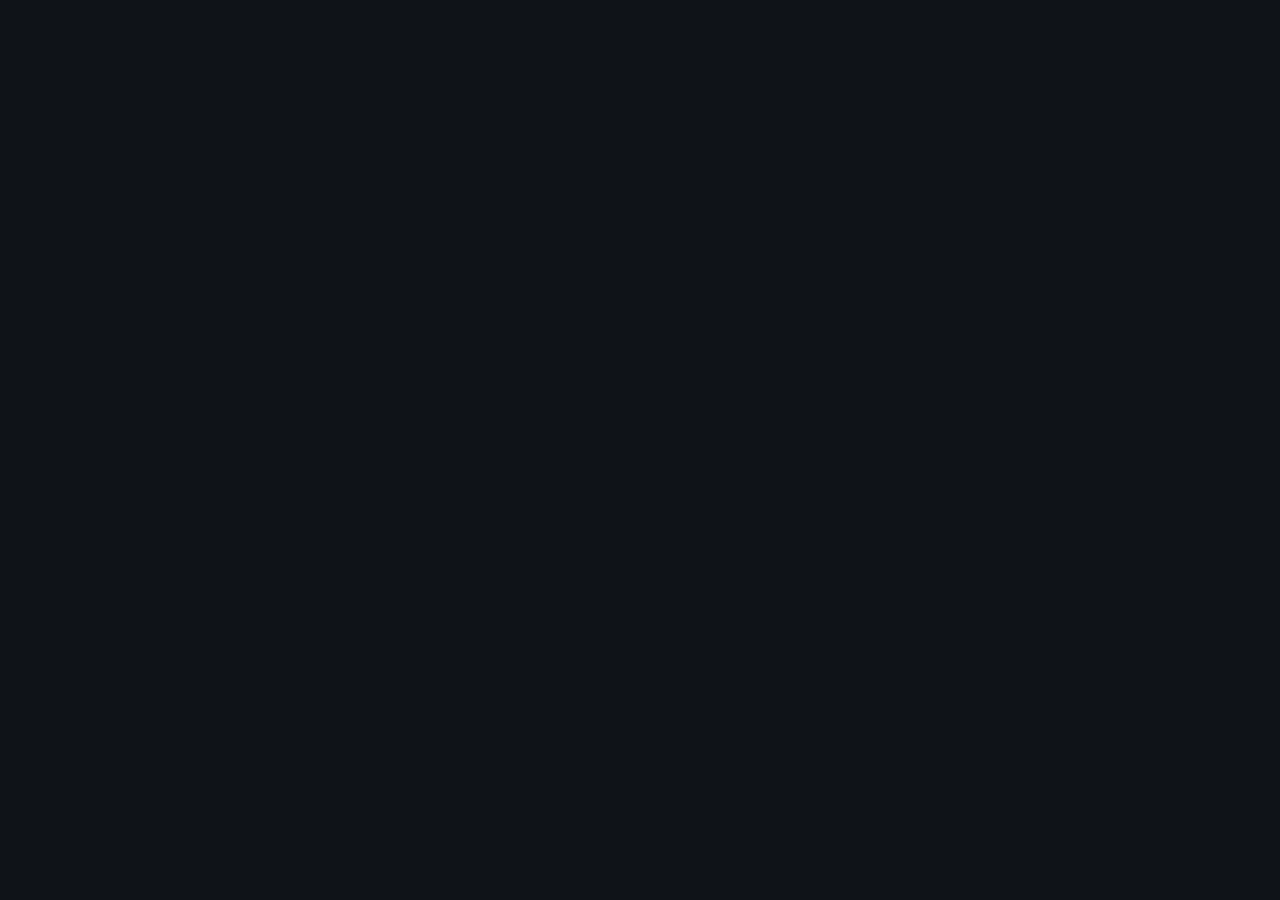
==== commit 67e369ea: "Devlog: Meet the champions (Dice Dice Battles' first Steam post) Co-Authored-By: Claude Opus 5.5 <no" ====
--- a/index.html
+++ b/index.html
@@ -5,7 +5,7 @@
 <meta name="viewport" content="width=device-width, initial-scale=1, viewport-fit=cover">
 <meta name="theme-color" content="#0F1318">
 <title>Odd Pixel Labs — OddOS</title>
-<meta name="description" content="Odd Pixel Labs is a game studio. Home of Dice Dice Battles and Sand and Glory.">
+<meta name="description" content="Odd Pixel Labs is a game studio. Home of Dice Dice Battles and Gladiatoria.">
 <link rel="icon" href="art/favicon-slate.svg" type="image/svg+xml">
 <link rel="stylesheet" href="css/os.css">
 </head>
@@ -14,7 +14,7 @@
   <canvas class="wall" aria-hidden="true"></canvas>
 
   <nav class="icons" aria-label="Apps">
-    <button class="ico" data-win="sandandglory"><img src="art/icons/helmet.png" alt=""><span data-bt="fit" data-shadow="#06080B">Sand and Glory</span></button>
+    <button class="ico" data-win="gladiatoria"><img src="art/icons/helmet.png" alt=""><span data-bt="fit" data-shadow="#06080B">Gladiatoria</span></button>
     <button class="ico" data-win="ddb"><img src="art/icons/ddb.png" alt=""><span data-bt="fit" data-shadow="#06080B" data-align="center">Dice Dice<br> Battles</span></button>
     <button class="ico" data-win="tv"><img src="art/icons/tv.png" alt=""><span data-bt="fit" data-shadow="#06080B">Odd·Vision</span></button>
     <button class="ico" data-win="devlog"><img src="art/icons/notebook.png" alt=""><span data-bt="fit" data-shadow="#06080B">Devlog</span></button>
@@ -47,46 +47,46 @@
       </div>
     </section>
 
-    <!-- Sand and Glory, the main game, comes first (Dice Dice Battles' three windows follow). The small capsule on the desktop
+    <!-- Gladiatoria, the main game, comes first (Dice Dice Battles' three windows follow). The small capsule on the desktop
          and wide pages; phones get the library capsule (native 200x300) instead. The pictures in its long description are
-         native crops from the screenshots (_tools/build-sand-and-glory-art.js), at 2x where they fit -->
-    <section class="win" id="w-sandandglory" data-icon="helmet" data-title="SandAndGlory.exe" data-at="160,8,250">
-      <div class="bd">
-        <img class="frame cap-small" src="art/sand-and-glory/capsule-small.png" width="231" height="87" alt="Sand and Glory">
-        <img class="frame cap-tall" src="art/sand-and-glory/capsule-library.png" width="200" height="300" style="height:300px" loading="lazy" alt="Sand and Glory: an amphitheatre at sunset, with gladiators on either side">
+         native crops from the screenshots (_tools/build-gladiatoria-art.js), at 2x where they fit -->
+    <section class="win" id="w-gladiatoria" data-icon="helmet" data-title="Gladiatoria.exe" data-at="160,8,250">
+      <div class="bd">
+        <img class="frame cap-small" src="art/gladiatoria/capsule-small.png" width="231" height="87" alt="Gladiatoria">
+        <img class="frame cap-tall" src="art/gladiatoria/capsule-library.png" width="200" height="300" style="height:300px" loading="lazy" alt="Gladiatoria: Blood, Sand, Glory. An amphitheatre at sunset, with gladiators on either side">
         <p data-bt>Your father is dead. His debts are not. They're yours now, along with his gladiator school. Buy, train and arm your fighters, and send them into brutal real-time arena battles. You have 60 days to reach Rome's Grand Games. Fail, and a senator takes everything.</p>
         <div class="row">
           <a class="pbtn" href="https://store.steampowered.com/app/4506820/" target="_blank" rel="noopener"><span data-bt="fit"><b>Wishlist on Steam</b></span></a>
           <button class="pbtn o" data-win="gladinfo"><span data-bt="fit"><b>About the game</b></span></button>
-          <button class="pbtn o" data-act="shots" data-game="sandandglory"><span data-bt="fit"><b>Screenshots</b></span></button>
-          <button class="pbtn o" data-act="trailer" data-video="sandandglory"><span data-bt="fit"><b>Trailer</b></span></button>
+          <button class="pbtn o" data-act="shots" data-game="gladiatoria"><span data-bt="fit"><b>Screenshots</b></span></button>
+          <button class="pbtn o" data-act="trailer" data-video="gladiatoria"><span data-bt="fit"><b>Trailer</b></span></button>
         </div>
       </div>
     </section>
 
-    <section class="win" id="w-gladinfo" data-icon="helmet" data-title="About Sand and Glory" data-at="150,4,476">
+    <section class="win" id="w-gladinfo" data-icon="helmet" data-title="About Gladiatoria" data-at="150,4,476">
       <div class="bd gameinfo">
-        <img class="frame cap-wide" src="art/sand-and-glory/capsule-header.png" width="460" height="215" style="height:215px" alt="Sand and Glory: an amphitheatre at sunset, with gladiators on either side">
+        <img class="frame cap-wide" src="art/gladiatoria/capsule-header.png" width="460" height="215" style="height:215px" alt="Gladiatoria: Blood, Sand, Glory. An amphitheatre at sunset, with gladiators on either side">
         <p data-bt>Capua, 79 AD. Your father built his gladiator school from nothing, and left it with even less. Now you're a young lanista with fighters to feed and a senator who expects his money on time. In 60 days, Rome's Grand Games begin at the Flavian Amphitheatre. Turn your inheritance into the greatest gladiator school in Rome, or lose it trying.</p>
-        <p data-bt>Sand and Glory combines gladiator management with real-time arena combat. Recruit and train your fighters, decide how to spend your coin, and send your school's finest into the sand, where they fight on their own. Let their training do the talking, or take control yourself.</p>
-        <img class="frame anim fold" src="art/sand-and-glory/wolves.png" width="390" height="144" alt="Two gladiators fighting wolves and a boar in the arena">
+        <p data-bt>Gladiatoria combines gladiator management with real-time arena combat. Recruit and train your fighters, decide how to spend your coin, and send your school's finest into the sand, where they fight on their own. Let their training do the talking, or take control yourself.</p>
+        <img class="frame anim fold" src="art/gladiatoria/wolves.png" width="390" height="144" alt="Two gladiators fighting wolves and a boar in the arena">
         <h3 data-bt><b>Fighters with baggage</b></h3>
         <p data-bt>Every gladiator has their own name, origin and traits. Shape recruits into champions across 10 fighting styles, sell them, or bury them. Death is permanent, and every grave gets an honest epitaph: "Never won a bout. Admirably consistent."</p>
         <h3 data-bt><b>Run the school</b></h3>
         <p data-bt>Give daily orders, upgrade your buildings, and balance food, morale and coin. Navigate scheming rivals and difficult choices while keeping enough aside for the senator.</p>
-        <img class="frame anim" src="art/sand-and-glory/ludus.png" width="390" height="200" alt="The training yard: a trainer shouts Stand straight! and a gladiator answers As you say!">
+        <img class="frame anim" src="art/gladiatoria/ludus.png" width="390" height="200" alt="The training yard: a trainer shouts Stand straight! and a gladiator answers As you say!">
         <h3 data-bt><b>Rule the arena</b></h3>
         <p data-bt>Your gladiators fight for themselves, guided by your training. Watch them chain combos, parry and throw sand through duels, team fights and beast hunts, or take control of one fighter at any time and hand it back whenever you like. Win the crowd, then decide who deserves mercy. The crowd will have opinions.</p>
-        <img class="frame anim" src="art/sand-and-glory/judgement.png" width="390" height="180" alt="A beaten gladiator kneels in the sand beside his dropped sword, awaiting judgement">
+        <img class="frame anim" src="art/gladiatoria/judgement.png" width="390" height="180" alt="A beaten gladiator kneels in the sand beside his dropped sword, awaiting judgement">
         <div class="row"><a class="pbtn" href="https://store.steampowered.com/app/4506820/" target="_blank" rel="noopener"><span data-bt="fit"><b>Wishlist on Steam</b></span></a></div>
       </div>
     </section>
 
     <!-- reading mode only: a game's screenshots in a strip to swipe through (js/os.js fills it from GAMES[data-game]); a tap
          opens the full-screen viewer -->
-    <section class="win only-reading" id="w-gshots" data-icon="helmet" data-title="Sand and Glory screenshots" data-at="0,0,480">
+    <section class="win only-reading" id="w-gshots" data-icon="helmet" data-title="Gladiatoria screenshots" data-at="0,0,480">
       <div class="bd shotlist">
-        <div class="strip" data-game="sandandglory"></div>
+        <div class="strip" data-game="gladiatoria"></div>
         <div class="row stripnav">
           <button class="pbtn o" data-strip="-1" aria-label="Previous screenshot"><span data-bt="fit"><b>◂</b></span></button>
           <span data-bt="fit" class="dim stripname">1/10</span>
@@ -95,7 +95,7 @@
       </div>
     </section>
 
-    <!-- Dice Dice Battles: the same three windows as Sand and Glory -->
+    <!-- Dice Dice Battles: the same three windows as Gladiatoria -->
     <section class="win" id="w-ddb" data-icon="ddb" data-title="DiceDiceBattles.exe" data-at="184,8,250">
       <div class="bd">
         <img class="frame cap-small" src="art/capsule-small.png" width="231" height="87" alt="Dice Dice Battles">
@@ -198,6 +198,7 @@
     <section class="win" id="w-devlog" data-icon="notebook" data-title="Devlog" data-at="190,40,200">
       <div class="bd">
         <ul class="files">
+          <li><a href="#" data-post="champions"><img src="art/icons16/ddb.png" alt=""><span data-bt="fit">Meet the champions</span><span data-bt="fit" class="meta">Nov 13</span></a></li>
           <li><a href="#" data-post="ludus"><img src="art/icons16/helmet.png" alt=""><span data-bt="fit">Welcome to the ludus</span><span data-bt="fit" class="meta">Nov 13</span></a></li>
         </ul>
         <p data-bt class="mono devlog-empty">Nothing here yet. The first entry is still in the jar.</p>
@@ -207,16 +208,51 @@
     <!-- the devlog reader: every post is an <article data-post="id"> in .posts (and a matching <li> in the Devlog list);
          the window shows one at a time, reading mode shows them all. Long posts can use <h3>, <img class="frame">, <ul class="list">.
          Pictures (art/devlog/, made by _tools/build-devlog-art.js): pixel art at native size (class px2: shown at 2x where
-         it fits, 1x on phones), or class photo for captures that aren't on a whole-pixel grid (scaled smoothly to the
+         it fits, 1x on phones; add class wide when 2x is 400 wide), or class photo for captures that aren't on a whole-pixel grid (scaled smoothly to the
          window's width). Posts copied from Steam keep the Steam text; links go in buttons, since text is drawn. -->
     <section class="win" id="w-post" data-icon="notebook" data-title="Devlog" data-at="150,4,476">
       <div class="bd posts">
-        <!-- Sand and Glory's first Steam post: store.steampowered.com/news/app/4506820/view/717921532895035986 -->
+        <!-- Dice Dice Battles' first Steam post: store.steampowered.com/news/app/5427200/view/667256037088166705 -->
+        <article data-post="champions">
+          <h3 data-bt class="posthead"><b>Meet the champions</b></h3>
+          <p data-bt class="dim">Dice Dice Battles · Nov 13, 2026</p>
+          <img class="frame" src="art/devlog/champions-banner.gif" width="260" height="61" style="height:61px;object-position:50% 50%" loading="lazy" alt="Five dice tumbling in place: fire, shield, sword, heart and coin">
+          <p data-bt>Hi there! We're Odd Pixel Labs, and Dice Dice Battles is our chill roguelike about lining up strange dice that set each other off, until the numbers get a little ridiculous.</p>
+          <p data-bt>Every run starts with just one die: your champion's. Everything else, you buy in the shop along the way. So the champion you pick helps you decide what to go shopping for. Here are the four.</p>
+          <h3 data-bt><b>The Warden</b></h3>
+          <p data-bt class="dim">Oathsworn of the Last Gate</p>
+          <img class="frame px2 wide" src="art/devlog/champions-warden.png" width="400" height="100" loading="lazy" alt="The Warden, in plumed armour behind a lion shield, strikes a skeleton, next to a pile of six Block shields">
+          <p data-bt>The tank. The Warden holds the line, and his Oath Die would rather defend than attack. So you build up a big wall of Block, then put a die with Bash right after it: Bash hits as hard as your Block is high. His dice also get stronger the longer a fight lasts, so there's no rush. The Warden has all day.</p>
+          <h3 data-bt><b>The Cutpurse</b></h3>
+          <p data-bt class="dim">Pickpocket of the Gods</p>
+          <img class="frame px2 wide" src="art/devlog/champions-cutpurse.png" width="400" height="100" loading="lazy" alt="The Cutpurse, in a green hood, throws a volley of knives over a table of coins at a snake made of gold coins">
+          <p data-bt>He steals for a living, and he fights the same way. His Knave Die pilfers coins mid-fight, and the more coins he pockets in a turn, the harder he mugs. Then there are the knives: line them up, and each one hits harder than the one before. So you buy more knives. Then a few more knives. Then a few more after that.</p>
+          <h3 data-bt><b>The Witch</b></h3>
+          <p data-bt class="dim">Keeper of the Last Spark</p>
+          <img class="frame px2 wide" src="art/devlog/champions-witch.png" width="400" height="100" loading="lazy" alt="The Witch, in a red hat, has set a slime, a skeleton and a rat on fire">
+          <p data-bt>For all you pyromaniacs out there. Set everything on fire, keep feeding the flames, then cash it all in with one big hit. When a burning enemy dies, the fire moves on to its friends. The Witch can't take much of a hit, so the plan is simple: leave nobody standing to deliver one.</p>
+          <h3 data-bt><b>The Fool</b></h3>
+          <p data-bt class="dim">Jester of the Lost Court</p>
+          <img class="frame px2 wide" src="art/devlog/champions-fool.png" width="400" height="100" loading="lazy" alt="The Fool, a jester in purple, sends an arc of dice at a poker-chip knight: x12">
+          <p data-bt>Chaos incarnate, and the most fragile of the four. The Fool's dice copy each other, repeat each other, and like to pull every trick in the book. At the end of every turn, your highest-numbered die goes once more. Line it all up right, and a single die can fire twelve times in one turn.</p>
+          <img class="frame" src="art/devlog/champions-mastery.gif" width="259" height="88" style="height:88px;object-position:50% 50%" loading="lazy" alt="A row of five dice (fire, shield, sword, heart, coin), each jumping up and spinning in turn">
+          <p data-bt>You start with the Warden, and the others join you as you play. Stick with a favorite long enough and their dice start to dress the part: five mastery ranks per champion, each with its own die finish, from the Warden's humble Squire's Iron all the way up to Lionheart.</p>
+          <img class="frame px2" src="art/devlog/champions-wishlist.gif" width="260" height="120" loading="lazy" alt="A mouse in a green hood with a big backpack: Psst, friend! Wishlist me.">
+          <p data-bt>Wishlist and follow Dice Dice Battles so Steam lets you know when the demo is out!</p>
+          <div class="row"><a class="pbtn" href="https://store.steampowered.com/app/5427200/" target="_blank" rel="noopener"><span data-bt="fit"><b>Wishlist on Steam</b></span></a></div>
+          <p data-bt>See you in the dungeon!<br>Odd from Odd Pixel Labs</p>
+          <p data-bt class="dim">Want news by email? Or come say hi on our forum.</p>
+          <div class="row">
+            <button class="pbtn o" data-win="mail"><span data-bt="fit"><b>Sign up for news</b></span></button>
+            <a class="pbtn o" href="https://forum.oddpixellabs.com/c/dicedicebattles?utm_source=oddos&amp;utm_content=intro-devlog" target="_blank" rel="noopener"><span data-bt="fit"><b>Go to the forum</b></span></a>
+          </div>
+        </article>
+        <!-- Gladiatoria's first Steam post: store.steampowered.com/news/app/4506820/view/717921532895035986 -->
         <article data-post="ludus">
           <h3 data-bt class="posthead"><b>Welcome to the ludus</b></h3>
-          <p data-bt class="dim">Sand and Glory · Nov 13, 2026</p>
+          <p data-bt class="dim">Gladiatoria · Nov 13, 2026</p>
           <img class="frame" src="art/devlog/ludus-banner.gif" width="308" height="88" style="height:88px" loading="lazy" alt="Two pairs of gladiators sparring in front of the amphitheatre at night">
-          <p data-bt>Hi there! We're Odd Pixel Labs, and Sand and Glory is our game about running a gladiator school. You have 60 days to make it the best school in Rome, with a pile of debts and a senator who wants his money. Here's how it goes.</p>
+          <p data-bt>Hi there! We're Odd Pixel Labs, and Gladiatoria is our game about running a gladiator school. You have 60 days to make it the best school in Rome, with a pile of debts and a senator who wants his money. Here's how it goes.</p>
           <p data-bt>New men go on sale every morning, from cheap condemned criminals to veterans. Each one is his own man: one never gets tired, another runs when he's hurt, a third lives for the crowd.</p>
           <img class="frame" src="art/devlog/ludus-market.png" width="409" height="216" style="height:216px;object-position:0 50%" loading="lazy" alt="The slave market: Malchus, a sickly recruit from Syria, for 60 coins, and Seuthes, a tireless one from Thrace, for 90">
           <p data-bt>There's one fight a day, rated from one star to five. As your trainer Castor likes to say: "Five stars is how men end up carved on the wall." Pick who fights and send them into the arena. They fight on their own, guided by the style, training and gear you gave them. If you can't help yourself, take control of one of your men, and hand him back whenever you like.</p>
@@ -226,14 +262,14 @@
           <p data-bt>In between fights, train your men, feed them, and keep enough silver for the senator's collector. Those who die get their name carved into the wall, with an epitaph to match the life they lived.</p>
           <img class="frame photo" src="art/devlog/ludus-wall.webp" width="1920" height="1080" loading="lazy" alt="The wall of the dead: Retogenes, level 3 murmillo of Nubia, 0 wins, 1 loss. Never won a bout. Admirably consistent.">
           <p data-bt>Those who survive might just reach the Grand Games in Rome on day 60, where Flamma the Unbroken awaits.</p>
-          <p data-bt>Wishlist and follow Sand and Glory so Steam will let you know when the demo is out!</p>
+          <p data-bt>Wishlist and follow Gladiatoria so Steam will let you know when the demo is out!</p>
           <img class="frame px2" src="art/devlog/ludus-wishlist.gif" width="308" height="192" loading="lazy" alt="Gladiators training in the ludus: We who are about to die... ask you to wishlist us!">
           <div class="row"><a class="pbtn" href="https://store.steampowered.com/app/4506820/" target="_blank" rel="noopener"><span data-bt="fit"><b>Wishlist on Steam</b></span></a></div>
           <p data-bt>See you then!<br>Odd from Odd Pixel Labs</p>
           <p data-bt class="dim">Want news by email? Or come say hi on our forum.</p>
           <div class="row">
             <button class="pbtn o" data-win="mail"><span data-bt="fit"><b>Sign up for news</b></span></button>
-            <a class="pbtn o" href="https://forum.oddpixellabs.com/c/7?utm_source=oddos&amp;utm_content=intro-devlog" target="_blank" rel="noopener"><span data-bt="fit"><b>Go to the forum</b></span></a>
+            <a class="pbtn o" href="https://forum.oddpixellabs.com/c/gladiatoria?utm_source=oddos&amp;utm_content=intro-devlog" target="_blank" rel="noopener"><span data-bt="fit"><b>Go to the forum</b></span></a>
           </div>
         </article>
       </div>
@@ -243,7 +279,7 @@
       <div class="bd">
         <canvas class="frame aboutscene" width="160" height="120" role="img" aria-label="Two cats staring at a jar on a shelf; inside, the odd pixel floats up and down"></canvas>
         <p data-bt class="mono">LOCATION: undisclosed<br>STAFF: unknown<br>CATS: 2.5</p>
-        <p data-bt class="mono">We found an odd pixel and have been running tests on it ever since. So far it has produced Dice Dice Battles and Sand and Glory. More experiments are in progress.</p>
+        <p data-bt class="mono">We found an odd pixel and have been running tests on it ever since. So far it has produced Dice Dice Battles and Gladiatoria. More experiments are in progress.</p>
       </div>
     </section>
 
@@ -276,7 +312,7 @@
 
   <div class="menu" id="menu">
     <div class="head"><canvas class="emb" aria-hidden="true"></canvas><span data-bt="fit"><b>Odd Pixel Labs</b></span></div>
-    <button data-win="sandandglory"><img src="art/icons16/helmet.png" alt=""><span data-bt="fit">Sand and Glory</span></button>
+    <button data-win="gladiatoria"><img src="art/icons16/helmet.png" alt=""><span data-bt="fit">Gladiatoria</span></button>
     <button data-win="ddb"><img src="art/icons16/ddb.png" alt=""><span data-bt="fit">Dice Dice Battles</span></button>
     <button data-win="devlog"><img src="art/icons16/notebook.png" alt=""><span data-bt="fit">Devlog</span></button>
     <button data-win="about"><img src="art/icons16/floppy.png" alt=""><span data-bt="fit">About</span></button>
@@ -366,7 +402,7 @@
     <button class="pbtn o rmenubtn" aria-expanded="false" aria-controls="rmenu"><span data-bt="fit"><b>Menu</b></span></button>
   </div>
   <nav class="rmenu" id="rmenu" aria-label="Sections">
-    <button data-win="sandandglory"><img src="art/icons16/helmet.png" alt=""><span data-bt="fit">Sand and Glory</span></button>
+    <button data-win="gladiatoria"><img src="art/icons16/helmet.png" alt=""><span data-bt="fit">Gladiatoria</span></button>
     <button data-win="ddb"><img src="art/icons16/ddb.png" alt=""><span data-bt="fit">Dice Dice Battles</span></button>
     <button data-win="shots"><img src="art/icons16/die.png" alt=""><span data-bt="fit">Screenshots</span></button>
     <button data-win="videos"><img src="art/icons16/tv.png" alt=""><span data-bt="fit">Videos</span></button>
--- a/css/os.css
+++ b/css/os.css
@@ -29,7 +29,7 @@
 /* desktop icons */
 .icons { position: absolute; left: 4px; top: 4px; bottom: 21px; display: grid; grid-auto-flow: column; grid-template-rows: 48px 60px repeat(auto-fill, 48px); grid-auto-columns: 62px; justify-items: center; gap: 2px 4px; z-index: 1; }
 /* Dice Dice Battles' full name takes two lines (so both game windows fit beside the icons on a 640-wide desktop): its row,
-   the second (Sand and Glory comes first), is 12px taller for it */
+   the second (Gladiatoria comes first), is 12px taller for it */
 .ico[data-win="ddb"] { height: 60px; }
 .ico { width: 62px; height: 48px; display: flex; flex-direction: column; align-items: center; gap: 2px; padding-top: 2px; touch-action: manipulation; }
 .ico img { width: 32px; height: 32px; }
@@ -209,8 +209,8 @@
 
 /* narrow screens crop wide pixel art instead of scaling it */
 #os.plain .bd img.frame { max-width: calc(100% - 2px); height: auto; object-fit: none; object-position: 30% 50%; }
-#os.plain .bd img.frame[height="108"] { height: 108px; }
-#os.plain .bd img.frame[height="120"] { height: 120px; }
+#os.plain .bd img.frame:not(.px2)[height="108"] { height: 108px; }   /* not px2: those go to 1x instead (posts) */
+#os.plain .bd img.frame:not(.px2)[height="120"] { height: 120px; }
 
 /* full-screen screenshot viewer (sits above the scanlines; the photo is sized in os.js) */
 .lightbox { position: absolute; inset: 0; z-index: 950; background: var(--ink); display: none; overflow: hidden; touch-action: pan-y pinch-zoom; }   /* sideways swipes are ours (os.js), pinching still zooms */
@@ -273,6 +273,7 @@
 #os .posts img.photo { width: calc(100% - 2px); max-width: none; image-rendering: auto; }
 #os.plain .posts img.frame.photo, #os.plain .posts img.frame.px2 { object-fit: fill; }   /* scaled, not cropped like other wide art */
 @container (max-width: 311px) { .posts img.px2 { width: auto; height: auto; } }
+@container (max-width: 403px) { .posts img.px2.wide { width: auto; height: auto; } }   /* px2 pictures 400 wide */
 #os:not(.noposts) .devlog-empty { display: none; }
 .oddhead { justify-content: space-between; align-items: center; }
 .oddmute { width: 13px; height: 11px; display: flex; align-items: center; justify-content: center; border: 1px solid var(--line2); background: var(--night); flex: none; }
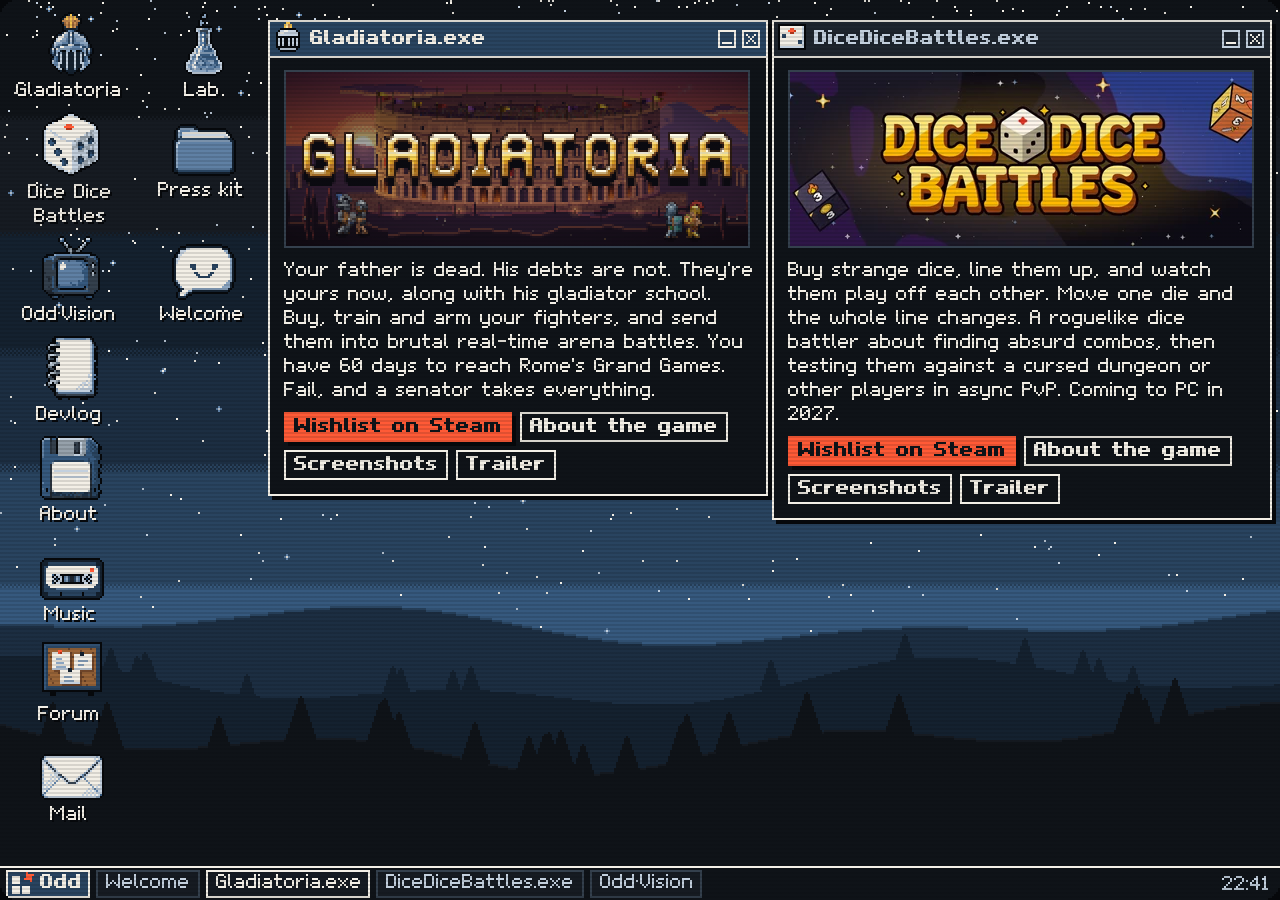
==== commit 32dc260a: "Dice Dice Battles: the new art style everywhere The game's window, About the game, screenshots, Odd·" ====
--- a/index.html
+++ b/index.html
@@ -98,8 +98,8 @@
     <!-- Dice Dice Battles: the same three windows as Gladiatoria -->
     <section class="win" id="w-ddb" data-icon="ddb" data-title="DiceDiceBattles.exe" data-at="184,8,250">
       <div class="bd">
-        <img class="frame cap-small" src="art/capsule-small.png" width="231" height="87" alt="Dice Dice Battles">
-        <img class="frame cap-tall" src="art/capsule-library.png" width="200" height="300" style="height:300px" loading="lazy" alt="Dice Dice Battles: four champions, flying dice and Fortuna, the goddess of luck">
+        <img class="frame cap-small smooth" src="art/capsule-small.webp" width="231" height="87" alt="Dice Dice Battles">
+        <img class="frame cap-tall smooth" src="art/capsule-library.webp" width="200" height="300" style="height:300px" loading="lazy" alt="Dice Dice Battles: four champions, flying dice and Fortuna, the goddess of luck">
         <p data-bt>Buy strange dice, line them up, and watch them play off each other. Move one die and the whole line changes. A roguelike dice battler about finding absurd combos, then testing them against a cursed dungeon or other players in async PvP. Coming to PC in 2027.</p>
         <div class="row">
           <a class="pbtn" href="https://store.steampowered.com/app/5427200/Dice_Dice_Battles" target="_blank" rel="noopener"><span data-bt="fit"><b>Wishlist on Steam</b></span></a>
@@ -111,19 +111,20 @@
     </section>
 
     <!-- the long description (same copy as the Steam page). On top, the Steam header capsule (left out on phones, where the
-         game's window already shows the library capsule); the animations are the Steam page's earlier GIFs (native files
-         from _tools/build-game-art.js; its Nov 13 description uses newer ones, Steam/v6), shown at 2x where they fit.
-         Text updated to the Nov 13 Steam copy. Reading mode folds it after .fold -->
+         game's window already shows the library capsule). Since Nov 16 2026 the game's art isn't pixel art: the capsules and
+         the animations (Steam/v8 (new artstyle), as WebP from _tools/build-ddb-art.js) are class smooth, shown at half their
+         size where they fit and as wide as the window on phones. Text updated to the Nov 13 Steam copy. Reading mode folds
+         it after .fold -->
     <section class="win" id="w-ddbinfo" data-icon="ddb" data-title="About Dice Dice Battles" data-at="150,4,476">
       <div class="bd gameinfo">
-        <img class="frame cap-wide" src="art/capsule-header.png" width="460" height="215" style="height:215px" alt="Dice Dice Battles: four champions, flying dice and Fortuna, the goddess of luck">
-        <img class="anim" src="art/game/dice-spin.gif" width="388" height="84" alt="Six dice from different families, spinning">
+        <img class="frame cap-wide smooth" src="art/capsule-header.webp" width="460" height="215" style="height:215px" loading="lazy" alt="Dice Dice Battles: four champions, flying dice and Fortuna, the goddess of luck">
+        <img class="anim smooth" src="art/game/dice-spin.webp" width="390" height="91" loading="lazy" alt="Five dice from different families, spinning">
         <p data-bt>Dice Dice Battles is a roguelike about lining up dice into ridiculous combos. The goddess Fortuna swallowed all the world's luck, then shattered. Pick your champion, plan your lineup at your own pace, and descend into her cursed dungeon to bring luck back to the world!</p>
         <p data-bt>Your dice roll from left to right, activating one after another to attack enemies and defend you. Some dice power up their neighbors, some repeat them, and some copy them. Put the right dice side by side and a single roll snowballs into huge numbers.</p>
-        <img class="anim fold" src="art/game/dice-roll.gif" width="390" height="140" alt="A line of six dice hopping one after another, left to right">
+        <img class="anim smooth fold" src="art/game/dice-roll.webp" width="390" height="133" loading="lazy" alt="A line of dice hopping one after another, left to right">
         <p data-bt>Between battles, buy new dice, charms, and upgrades. Merge matching dice into stronger versions and group dice families for bonuses. Then get your hands dirty: stamp your dice with new traits, switch their family, or notch and enchant their faces.</p>
         <p data-bt>But the dungeon doesn't play fair. Its monsters curse your dice, jam them, and swallow them whole. Fight through 3 acts to face Fortuna, the Broken, and return luck to the world. Good luck!</p>
-        <img class="anim" src="art/game/chips-walk.gif" width="390" height="100" alt="Two poker-chip monsters walking past: a knight with a chip shield and a stack of chips with teeth">
+        <img class="anim smooth" src="art/game/chips-walk.webp" width="390" height="100" loading="lazy" alt="Two poker-chip monsters walking past: a knight with a chip shield and a stack of chips with teeth">
         <h3 data-bt><b>Survive the campaign</b></h3>
         <p data-bt>Every win earns a trophy; every loss costs a life. Collect 15 trophies before your 5 lives run out. Each shop visit is a chance to turn things around.</p>
         <h3 data-bt><b>Rebuild the goddess</b></h3>
@@ -132,7 +133,7 @@
         <p data-bt>Try a shared Daily Run, take a winning build into Endless to see how deep it can go, or unlock tougher runs with 10 Heresy difficulty levels.</p>
         <h3 data-bt><b>Duel other players in async PvP</b></h3>
         <p data-bt>In Rivals, you face other players' lineups from the same round, their best ideas against yours. Beat them and take the crown!</p>
-        <img class="anim" src="art/game/shopkeeper.gif" width="260" height="120" alt="The shopkeeper, a mouse with a backpack: Psst, friend! Wishlist me now.">
+        <img class="anim smooth" src="art/game/shopkeeper.webp" width="260" height="120" loading="lazy" alt="The shopkeeper, a mouse in a green hood with a big backpack: Psst, friend! Wishlist me.">
         <div class="row"><a class="pbtn" href="https://store.steampowered.com/app/5427200/Dice_Dice_Battles" target="_blank" rel="noopener"><span data-bt="fit"><b>Wishlist on Steam</b></span></a></div>
       </div>
     </section>
@@ -208,36 +209,39 @@
     <!-- the devlog reader: every post is an <article data-post="id"> in .posts (and a matching <li> in the Devlog list);
          the window shows one at a time, reading mode shows them all. Long posts can use <h3>, <img class="frame">, <ul class="list">.
          Pictures (art/devlog/, made by _tools/build-devlog-art.js): pixel art at native size (class px2: shown at 2x where
-         it fits, 1x on phones; add class wide when 2x is 400 wide), or class photo for captures that aren't on a whole-pixel grid (scaled smoothly to the
-         window's width). Posts copied from Steam keep the Steam text; links go in buttons, since text is drawn. -->
+         it fits, 1x on phones; add class wide when 2x is 400 wide), or class photo for anything that isn't on a whole-pixel grid
+         (captures, and all of Dice Dice Battles' art since its new style): scaled smoothly to the window's width, or to an
+         inline max-width. Posts copied from Steam keep the Steam text; links go in buttons, since text is drawn. -->
     <section class="win" id="w-post" data-icon="notebook" data-title="Devlog" data-at="150,4,476">
       <div class="bd posts">
-        <!-- Dice Dice Battles' first Steam post: store.steampowered.com/news/app/5427200/view/667256037088166705 -->
+        <!-- Dice Dice Battles' first Steam post: store.steampowered.com/news/app/5427200/view/667256037088166705. Its pictures
+             are in the game's new art style (Nov 16 2026: strips from Steam/devlog-champions/new-art, the animations shared with
+             About the game); the Steam post itself still has the pixel-art ones -->
         <article data-post="champions">
           <h3 data-bt class="posthead"><b>Meet the champions</b></h3>
           <p data-bt class="dim">Dice Dice Battles · Nov 13, 2026</p>
-          <img class="frame" src="art/devlog/champions-banner.gif" width="260" height="61" style="height:61px;object-position:50% 50%" loading="lazy" alt="Five dice tumbling in place: fire, shield, sword, heart and coin">
+          <img class="frame photo" src="art/game/dice-spin.webp" width="780" height="182" style="max-width:390px" loading="lazy" alt="Five dice spinning in place: fire, shield, sword, heart and coin">
           <p data-bt>Hi there! We're Odd Pixel Labs, and Dice Dice Battles is our chill roguelike about lining up strange dice that set each other off, until the numbers get a little ridiculous.</p>
           <p data-bt>Every run starts with just one die: your champion's. Everything else, you buy in the shop along the way. So the champion you pick helps you decide what to go shopping for. Here are the four.</p>
           <h3 data-bt><b>The Warden</b></h3>
           <p data-bt class="dim">Oathsworn of the Last Gate</p>
-          <img class="frame px2 wide" src="art/devlog/champions-warden.png" width="400" height="100" loading="lazy" alt="The Warden, in plumed armour behind a lion shield, strikes a skeleton, next to a pile of six Block shields">
+          <img class="frame photo" src="art/devlog/champions-warden.webp" width="800" height="200" loading="lazy" alt="The Warden, in plumed armour behind a shield with a tower on it, strikes a skeleton under a stained-glass window, next to a pile of six Block shields">
           <p data-bt>The tank. The Warden holds the line, and his Oath Die would rather defend than attack. So you build up a big wall of Block, then put a die with Bash right after it: Bash hits as hard as your Block is high. His dice also get stronger the longer a fight lasts, so there's no rush. The Warden has all day.</p>
           <h3 data-bt><b>The Cutpurse</b></h3>
           <p data-bt class="dim">Pickpocket of the Gods</p>
-          <img class="frame px2 wide" src="art/devlog/champions-cutpurse.png" width="400" height="100" loading="lazy" alt="The Cutpurse, in a green hood, throws a volley of knives over a table of coins at a snake made of gold coins">
+          <img class="frame photo" src="art/devlog/champions-cutpurse.webp" width="800" height="200" loading="lazy" alt="The Cutpurse, in a green hood, throws a volley of knives over a card table at a snake made of gold coins, and its coins fly back to him">
           <p data-bt>He steals for a living, and he fights the same way. His Knave Die pilfers coins mid-fight, and the more coins he pockets in a turn, the harder he mugs. Then there are the knives: line them up, and each one hits harder than the one before. So you buy more knives. Then a few more knives. Then a few more after that.</p>
           <h3 data-bt><b>The Witch</b></h3>
           <p data-bt class="dim">Keeper of the Last Spark</p>
-          <img class="frame px2 wide" src="art/devlog/champions-witch.png" width="400" height="100" loading="lazy" alt="The Witch, in a red hat, has set a slime, a skeleton and a rat on fire">
+          <img class="frame photo" src="art/devlog/champions-witch.webp" width="800" height="200" loading="lazy" alt="The Witch, in a red hat, has set a slime, a skeleton and a rat on fire">
           <p data-bt>For all you pyromaniacs out there. Set everything on fire, keep feeding the flames, then cash it all in with one big hit. When a burning enemy dies, the fire moves on to its friends. The Witch can't take much of a hit, so the plan is simple: leave nobody standing to deliver one.</p>
           <h3 data-bt><b>The Fool</b></h3>
           <p data-bt class="dim">Jester of the Lost Court</p>
-          <img class="frame px2 wide" src="art/devlog/champions-fool.png" width="400" height="100" loading="lazy" alt="The Fool, a jester in purple, sends an arc of dice at a poker-chip knight: x12">
+          <img class="frame photo" src="art/devlog/champions-fool.webp" width="800" height="200" loading="lazy" alt="The Fool, a jester in purple, sends an arc of dice at a poker-chip knight: x12">
           <p data-bt>Chaos incarnate, and the most fragile of the four. The Fool's dice copy each other, repeat each other, and like to pull every trick in the book. At the end of every turn, your highest-numbered die goes once more. Line it all up right, and a single die can fire twelve times in one turn.</p>
-          <img class="frame" src="art/devlog/champions-mastery.gif" width="259" height="88" style="height:88px;object-position:50% 50%" loading="lazy" alt="A row of five dice (fire, shield, sword, heart, coin), each jumping up and spinning in turn">
+          <img class="frame photo" src="art/game/dice-roll.webp" width="780" height="265" style="max-width:390px" loading="lazy" alt="A row of five dice (fire, shield, sword, heart, coin), each jumping up and spinning in turn">
           <p data-bt>You start with the Warden, and the others join you as you play. Stick with a favorite long enough and their dice start to dress the part: five mastery ranks per champion, each with its own die finish, from the Warden's humble Squire's Iron all the way up to Lionheart.</p>
-          <img class="frame px2" src="art/devlog/champions-wishlist.gif" width="260" height="120" loading="lazy" alt="A mouse in a green hood with a big backpack: Psst, friend! Wishlist me.">
+          <img class="frame photo" src="art/game/shopkeeper.webp" width="520" height="240" style="max-width:260px" loading="lazy" alt="The shopkeeper, a mouse in a green hood with a big backpack: Psst, friend! Wishlist me.">
           <p data-bt>Wishlist and follow Dice Dice Battles so Steam lets you know when the demo is out!</p>
           <div class="row"><a class="pbtn" href="https://store.steampowered.com/app/5427200/" target="_blank" rel="noopener"><span data-bt="fit"><b>Wishlist on Steam</b></span></a></div>
           <p data-bt>See you in the dungeon!<br>Odd from Odd Pixel Labs</p>
--- a/css/os.css
+++ b/css/os.css
@@ -10,6 +10,7 @@
 * { box-sizing: border-box; margin: 0; padding: 0; }
 html, body { height: 100%; background: var(--night); overflow: hidden; }
 img, canvas { display: block; image-rendering: pixelated; }
+img.smooth { image-rendering: auto; }   /* art that isn't pixel art (Dice Dice Battles since Nov 16 2026): scaled smoothly; os.js keeps its height a whole number of pixels */
 button { font: inherit; color: inherit; background: none; border: 0; cursor: pointer; text-align: left; }
 a { color: inherit; text-decoration: none; }
 .sr { position: absolute; width: 1px; height: 1px; overflow: hidden; clip-path: inset(50%); white-space: nowrap; }
@@ -209,6 +210,7 @@
 
 /* narrow screens crop wide pixel art instead of scaling it */
 #os.plain .bd img.frame { max-width: calc(100% - 2px); height: auto; object-fit: none; object-position: 30% 50%; }
+#os.plain .bd img.frame.smooth { object-fit: fill; }   /* art that isn't pixel art is scaled, never cropped */
 #os.plain .bd img.frame:not(.px2)[height="108"] { height: 108px; }   /* not px2: those go to 1x instead (posts) */
 #os.plain .bd img.frame:not(.px2)[height="120"] { height: 120px; }
 
@@ -247,12 +249,14 @@
 
 /* the game's long description: subheadings get extra room, pictures sit in the middle. Phones leave out the wide
    header capsule (the game's window shows the tall library capsule there), so neither is cropped. The animations (.anim) have see-through
-   backgrounds, so they go without a frame, as on the Steam page. They show at 2x (their width/height) where that
-   fits, and at their native 1x (narrower than 392) on phones */
+   backgrounds, so they go without a frame, as on the Steam page. Pixel-art ones show at 2x (their width/height) where
+   that fits, and at their native 1x (narrower than 392) on phones; smooth ones (.smooth) at their width/height, or as
+   wide as the window where that's narrower */
 .gameinfo { container-type: inline-size; }
 .gameinfo h3 { margin-top: 10px !important; }
 .gameinfo img.frame, .gameinfo img.anim { display: block; margin-left: auto; margin-right: auto; }
-@container (max-width: 391px) { .gameinfo img.anim { width: auto; height: auto; } }
+.gameinfo img.anim.smooth { max-width: 100%; }
+@container (max-width: 391px) { .gameinfo img.anim:not(.smooth) { width: auto; height: auto; } }
 
 /* long posts: subheadings, lists, pictures, and the older/newer links */
 .posts h3 { margin-top: 10px !important; }
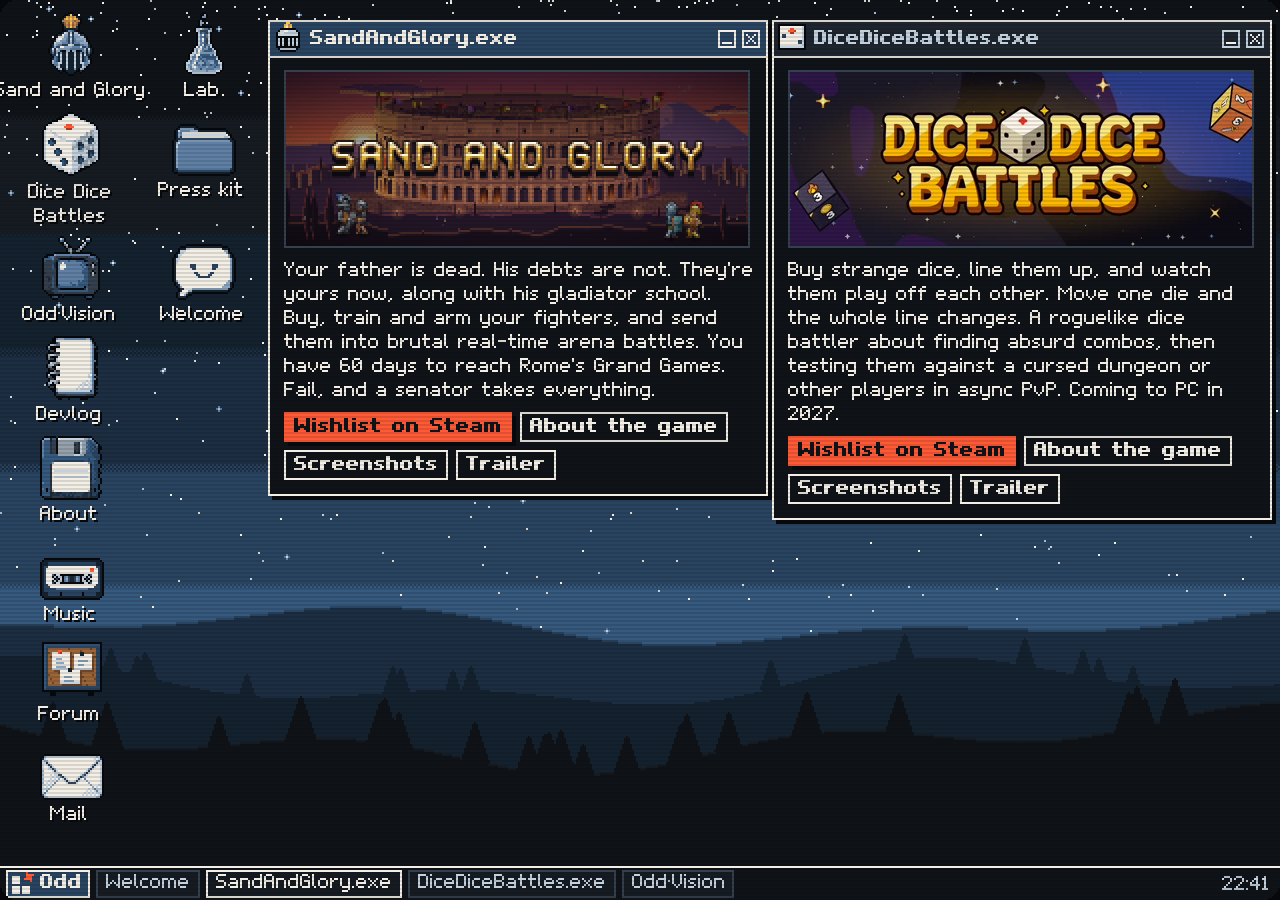
==== commit da5b48db: "Dice Dice Battles: the new art style everywhere The game's window, About the game, screenshots, Odd·" ====
--- a/index.html
+++ b/index.html
@@ -5,7 +5,7 @@
 <meta name="viewport" content="width=device-width, initial-scale=1, viewport-fit=cover">
 <meta name="theme-color" content="#0F1318">
 <title>Odd Pixel Labs — OddOS</title>
-<meta name="description" content="Odd Pixel Labs is a game studio. Home of Dice Dice Battles and Gladiatoria.">
+<meta name="description" content="Odd Pixel Labs is a game studio. Home of Dice Dice Battles and Sand and Glory.">
 <link rel="icon" href="art/favicon-slate.svg" type="image/svg+xml">
 <link rel="stylesheet" href="css/os.css">
 </head>
@@ -14,7 +14,7 @@
   <canvas class="wall" aria-hidden="true"></canvas>
 
   <nav class="icons" aria-label="Apps">
-    <button class="ico" data-win="gladiatoria"><img src="art/icons/helmet.png" alt=""><span data-bt="fit" data-shadow="#06080B">Gladiatoria</span></button>
+    <button class="ico" data-win="sandandglory"><img src="art/icons/helmet.png" alt=""><span data-bt="fit" data-shadow="#06080B">Sand and Glory</span></button>
     <button class="ico" data-win="ddb"><img src="art/icons/ddb.png" alt=""><span data-bt="fit" data-shadow="#06080B" data-align="center">Dice Dice<br> Battles</span></button>
     <button class="ico" data-win="tv"><img src="art/icons/tv.png" alt=""><span data-bt="fit" data-shadow="#06080B">Odd·Vision</span></button>
     <button class="ico" data-win="devlog"><img src="art/icons/notebook.png" alt=""><span data-bt="fit" data-shadow="#06080B">Devlog</span></button>
@@ -47,46 +47,46 @@
       </div>
     </section>
 
-    <!-- Gladiatoria, the main game, comes first (Dice Dice Battles' three windows follow). The small capsule on the desktop
+    <!-- Sand and Glory, the main game, comes first (Dice Dice Battles' three windows follow). The small capsule on the desktop
          and wide pages; phones get the library capsule (native 200x300) instead. The pictures in its long description are
-         native crops from the screenshots (_tools/build-gladiatoria-art.js), at 2x where they fit -->
-    <section class="win" id="w-gladiatoria" data-icon="helmet" data-title="Gladiatoria.exe" data-at="160,8,250">
-      <div class="bd">
-        <img class="frame cap-small" src="art/gladiatoria/capsule-small.png" width="231" height="87" alt="Gladiatoria">
-        <img class="frame cap-tall" src="art/gladiatoria/capsule-library.png" width="200" height="300" style="height:300px" loading="lazy" alt="Gladiatoria: Blood, Sand, Glory. An amphitheatre at sunset, with gladiators on either side">
+         native crops from the screenshots (_tools/build-sand-and-glory-art.js), at 2x where they fit -->
+    <section class="win" id="w-sandandglory" data-icon="helmet" data-title="SandAndGlory.exe" data-at="160,8,250">
+      <div class="bd">
+        <img class="frame cap-small" src="art/sand-and-glory/capsule-small.png" width="231" height="87" alt="Sand and Glory">
+        <img class="frame cap-tall" src="art/sand-and-glory/capsule-library.png" width="200" height="300" style="height:300px" loading="lazy" alt="Sand and Glory: an amphitheatre at sunset, with gladiators on either side">
         <p data-bt>Your father is dead. His debts are not. They're yours now, along with his gladiator school. Buy, train and arm your fighters, and send them into brutal real-time arena battles. You have 60 days to reach Rome's Grand Games. Fail, and a senator takes everything.</p>
         <div class="row">
           <a class="pbtn" href="https://store.steampowered.com/app/4506820/" target="_blank" rel="noopener"><span data-bt="fit"><b>Wishlist on Steam</b></span></a>
           <button class="pbtn o" data-win="gladinfo"><span data-bt="fit"><b>About the game</b></span></button>
-          <button class="pbtn o" data-act="shots" data-game="gladiatoria"><span data-bt="fit"><b>Screenshots</b></span></button>
-          <button class="pbtn o" data-act="trailer" data-video="gladiatoria"><span data-bt="fit"><b>Trailer</b></span></button>
+          <button class="pbtn o" data-act="shots" data-game="sandandglory"><span data-bt="fit"><b>Screenshots</b></span></button>
+          <button class="pbtn o" data-act="trailer" data-video="sandandglory"><span data-bt="fit"><b>Trailer</b></span></button>
         </div>
       </div>
     </section>
 
-    <section class="win" id="w-gladinfo" data-icon="helmet" data-title="About Gladiatoria" data-at="150,4,476">
+    <section class="win" id="w-gladinfo" data-icon="helmet" data-title="About Sand and Glory" data-at="150,4,476">
       <div class="bd gameinfo">
-        <img class="frame cap-wide" src="art/gladiatoria/capsule-header.png" width="460" height="215" style="height:215px" alt="Gladiatoria: Blood, Sand, Glory. An amphitheatre at sunset, with gladiators on either side">
+        <img class="frame cap-wide" src="art/sand-and-glory/capsule-header.png" width="460" height="215" style="height:215px" alt="Sand and Glory: an amphitheatre at sunset, with gladiators on either side">
         <p data-bt>Capua, 79 AD. Your father built his gladiator school from nothing, and left it with even less. Now you're a young lanista with fighters to feed and a senator who expects his money on time. In 60 days, Rome's Grand Games begin at the Flavian Amphitheatre. Turn your inheritance into the greatest gladiator school in Rome, or lose it trying.</p>
-        <p data-bt>Gladiatoria combines gladiator management with real-time arena combat. Recruit and train your fighters, decide how to spend your coin, and send your school's finest into the sand, where they fight on their own. Let their training do the talking, or take control yourself.</p>
-        <img class="frame anim fold" src="art/gladiatoria/wolves.png" width="390" height="144" alt="Two gladiators fighting wolves and a boar in the arena">
+        <p data-bt>Sand and Glory combines gladiator management with real-time arena combat. Recruit and train your fighters, decide how to spend your coin, and send your school's finest into the sand, where they fight on their own. Let their training do the talking, or take control yourself.</p>
+        <img class="frame anim fold" src="art/sand-and-glory/wolves.png" width="390" height="144" alt="Two gladiators fighting wolves and a boar in the arena">
         <h3 data-bt><b>Fighters with baggage</b></h3>
         <p data-bt>Every gladiator has their own name, origin and traits. Shape recruits into champions across 10 fighting styles, sell them, or bury them. Death is permanent, and every grave gets an honest epitaph: "Never won a bout. Admirably consistent."</p>
         <h3 data-bt><b>Run the school</b></h3>
         <p data-bt>Give daily orders, upgrade your buildings, and balance food, morale and coin. Navigate scheming rivals and difficult choices while keeping enough aside for the senator.</p>
-        <img class="frame anim" src="art/gladiatoria/ludus.png" width="390" height="200" alt="The training yard: a trainer shouts Stand straight! and a gladiator answers As you say!">
+        <img class="frame anim" src="art/sand-and-glory/ludus.png" width="390" height="200" alt="The training yard: a trainer shouts Stand straight! and a gladiator answers As you say!">
         <h3 data-bt><b>Rule the arena</b></h3>
         <p data-bt>Your gladiators fight for themselves, guided by your training. Watch them chain combos, parry and throw sand through duels, team fights and beast hunts, or take control of one fighter at any time and hand it back whenever you like. Win the crowd, then decide who deserves mercy. The crowd will have opinions.</p>
-        <img class="frame anim" src="art/gladiatoria/judgement.png" width="390" height="180" alt="A beaten gladiator kneels in the sand beside his dropped sword, awaiting judgement">
+        <img class="frame anim" src="art/sand-and-glory/judgement.png" width="390" height="180" alt="A beaten gladiator kneels in the sand beside his dropped sword, awaiting judgement">
         <div class="row"><a class="pbtn" href="https://store.steampowered.com/app/4506820/" target="_blank" rel="noopener"><span data-bt="fit"><b>Wishlist on Steam</b></span></a></div>
       </div>
     </section>
 
     <!-- reading mode only: a game's screenshots in a strip to swipe through (js/os.js fills it from GAMES[data-game]); a tap
          opens the full-screen viewer -->
-    <section class="win only-reading" id="w-gshots" data-icon="helmet" data-title="Gladiatoria screenshots" data-at="0,0,480">
+    <section class="win only-reading" id="w-gshots" data-icon="helmet" data-title="Sand and Glory screenshots" data-at="0,0,480">
       <div class="bd shotlist">
-        <div class="strip" data-game="gladiatoria"></div>
+        <div class="strip" data-game="sandandglory"></div>
         <div class="row stripnav">
           <button class="pbtn o" data-strip="-1" aria-label="Previous screenshot"><span data-bt="fit"><b>◂</b></span></button>
           <span data-bt="fit" class="dim stripname">1/10</span>
@@ -95,7 +95,7 @@
       </div>
     </section>
 
-    <!-- Dice Dice Battles: the same three windows as Gladiatoria -->
+    <!-- Dice Dice Battles: the same three windows as Sand and Glory -->
     <section class="win" id="w-ddb" data-icon="ddb" data-title="DiceDiceBattles.exe" data-at="184,8,250">
       <div class="bd">
         <img class="frame cap-small smooth" src="art/capsule-small.webp" width="231" height="87" alt="Dice Dice Battles">
@@ -251,12 +251,12 @@
             <a class="pbtn o" href="https://forum.oddpixellabs.com/c/dicedicebattles?utm_source=oddos&amp;utm_content=intro-devlog" target="_blank" rel="noopener"><span data-bt="fit"><b>Go to the forum</b></span></a>
           </div>
         </article>
-        <!-- Gladiatoria's first Steam post: store.steampowered.com/news/app/4506820/view/717921532895035986 -->
+        <!-- Sand and Glory's first Steam post: store.steampowered.com/news/app/4506820/view/717921532895035986 -->
         <article data-post="ludus">
           <h3 data-bt class="posthead"><b>Welcome to the ludus</b></h3>
-          <p data-bt class="dim">Gladiatoria · Nov 13, 2026</p>
+          <p data-bt class="dim">Sand and Glory · Nov 13, 2026</p>
           <img class="frame" src="art/devlog/ludus-banner.gif" width="308" height="88" style="height:88px" loading="lazy" alt="Two pairs of gladiators sparring in front of the amphitheatre at night">
-          <p data-bt>Hi there! We're Odd Pixel Labs, and Gladiatoria is our game about running a gladiator school. You have 60 days to make it the best school in Rome, with a pile of debts and a senator who wants his money. Here's how it goes.</p>
+          <p data-bt>Hi there! We're Odd Pixel Labs, and Sand and Glory is our game about running a gladiator school. You have 60 days to make it the best school in Rome, with a pile of debts and a senator who wants his money. Here's how it goes.</p>
           <p data-bt>New men go on sale every morning, from cheap condemned criminals to veterans. Each one is his own man: one never gets tired, another runs when he's hurt, a third lives for the crowd.</p>
           <img class="frame" src="art/devlog/ludus-market.png" width="409" height="216" style="height:216px;object-position:0 50%" loading="lazy" alt="The slave market: Malchus, a sickly recruit from Syria, for 60 coins, and Seuthes, a tireless one from Thrace, for 90">
           <p data-bt>There's one fight a day, rated from one star to five. As your trainer Castor likes to say: "Five stars is how men end up carved on the wall." Pick who fights and send them into the arena. They fight on their own, guided by the style, training and gear you gave them. If you can't help yourself, take control of one of your men, and hand him back whenever you like.</p>
@@ -266,14 +266,14 @@
           <p data-bt>In between fights, train your men, feed them, and keep enough silver for the senator's collector. Those who die get their name carved into the wall, with an epitaph to match the life they lived.</p>
           <img class="frame photo" src="art/devlog/ludus-wall.webp" width="1920" height="1080" loading="lazy" alt="The wall of the dead: Retogenes, level 3 murmillo of Nubia, 0 wins, 1 loss. Never won a bout. Admirably consistent.">
           <p data-bt>Those who survive might just reach the Grand Games in Rome on day 60, where Flamma the Unbroken awaits.</p>
-          <p data-bt>Wishlist and follow Gladiatoria so Steam will let you know when the demo is out!</p>
+          <p data-bt>Wishlist and follow Sand and Glory so Steam will let you know when the demo is out!</p>
           <img class="frame px2" src="art/devlog/ludus-wishlist.gif" width="308" height="192" loading="lazy" alt="Gladiators training in the ludus: We who are about to die... ask you to wishlist us!">
           <div class="row"><a class="pbtn" href="https://store.steampowered.com/app/4506820/" target="_blank" rel="noopener"><span data-bt="fit"><b>Wishlist on Steam</b></span></a></div>
           <p data-bt>See you then!<br>Odd from Odd Pixel Labs</p>
           <p data-bt class="dim">Want news by email? Or come say hi on our forum.</p>
           <div class="row">
             <button class="pbtn o" data-win="mail"><span data-bt="fit"><b>Sign up for news</b></span></button>
-            <a class="pbtn o" href="https://forum.oddpixellabs.com/c/gladiatoria?utm_source=oddos&amp;utm_content=intro-devlog" target="_blank" rel="noopener"><span data-bt="fit"><b>Go to the forum</b></span></a>
+            <a class="pbtn o" href="https://forum.oddpixellabs.com/c/7?utm_source=oddos&amp;utm_content=intro-devlog" target="_blank" rel="noopener"><span data-bt="fit"><b>Go to the forum</b></span></a>
           </div>
         </article>
       </div>
@@ -283,7 +283,7 @@
       <div class="bd">
         <canvas class="frame aboutscene" width="160" height="120" role="img" aria-label="Two cats staring at a jar on a shelf; inside, the odd pixel floats up and down"></canvas>
         <p data-bt class="mono">LOCATION: undisclosed<br>STAFF: unknown<br>CATS: 2.5</p>
-        <p data-bt class="mono">We found an odd pixel and have been running tests on it ever since. So far it has produced Dice Dice Battles and Gladiatoria. More experiments are in progress.</p>
+        <p data-bt class="mono">We found an odd pixel and have been running tests on it ever since. So far it has produced Dice Dice Battles and Sand and Glory. More experiments are in progress.</p>
       </div>
     </section>
 
@@ -316,7 +316,7 @@
 
   <div class="menu" id="menu">
     <div class="head"><canvas class="emb" aria-hidden="true"></canvas><span data-bt="fit"><b>Odd Pixel Labs</b></span></div>
-    <button data-win="gladiatoria"><img src="art/icons16/helmet.png" alt=""><span data-bt="fit">Gladiatoria</span></button>
+    <button data-win="sandandglory"><img src="art/icons16/helmet.png" alt=""><span data-bt="fit">Sand and Glory</span></button>
     <button data-win="ddb"><img src="art/icons16/ddb.png" alt=""><span data-bt="fit">Dice Dice Battles</span></button>
     <button data-win="devlog"><img src="art/icons16/notebook.png" alt=""><span data-bt="fit">Devlog</span></button>
     <button data-win="about"><img src="art/icons16/floppy.png" alt=""><span data-bt="fit">About</span></button>
@@ -406,7 +406,7 @@
     <button class="pbtn o rmenubtn" aria-expanded="false" aria-controls="rmenu"><span data-bt="fit"><b>Menu</b></span></button>
   </div>
   <nav class="rmenu" id="rmenu" aria-label="Sections">
-    <button data-win="gladiatoria"><img src="art/icons16/helmet.png" alt=""><span data-bt="fit">Gladiatoria</span></button>
+    <button data-win="sandandglory"><img src="art/icons16/helmet.png" alt=""><span data-bt="fit">Sand and Glory</span></button>
     <button data-win="ddb"><img src="art/icons16/ddb.png" alt=""><span data-bt="fit">Dice Dice Battles</span></button>
     <button data-win="shots"><img src="art/icons16/die.png" alt=""><span data-bt="fit">Screenshots</span></button>
     <button data-win="videos"><img src="art/icons16/tv.png" alt=""><span data-bt="fit">Videos</span></button>
--- a/css/os.css
+++ b/css/os.css
@@ -30,7 +30,7 @@
 /* desktop icons */
 .icons { position: absolute; left: 4px; top: 4px; bottom: 21px; display: grid; grid-auto-flow: column; grid-template-rows: 48px 60px repeat(auto-fill, 48px); grid-auto-columns: 62px; justify-items: center; gap: 2px 4px; z-index: 1; }
 /* Dice Dice Battles' full name takes two lines (so both game windows fit beside the icons on a 640-wide desktop): its row,
-   the second (Gladiatoria comes first), is 12px taller for it */
+   the second (Sand and Glory comes first), is 12px taller for it */
 .ico[data-win="ddb"] { height: 60px; }
 .ico { width: 62px; height: 48px; display: flex; flex-direction: column; align-items: center; gap: 2px; padding-top: 2px; touch-action: manipulation; }
 .ico img { width: 32px; height: 32px; }
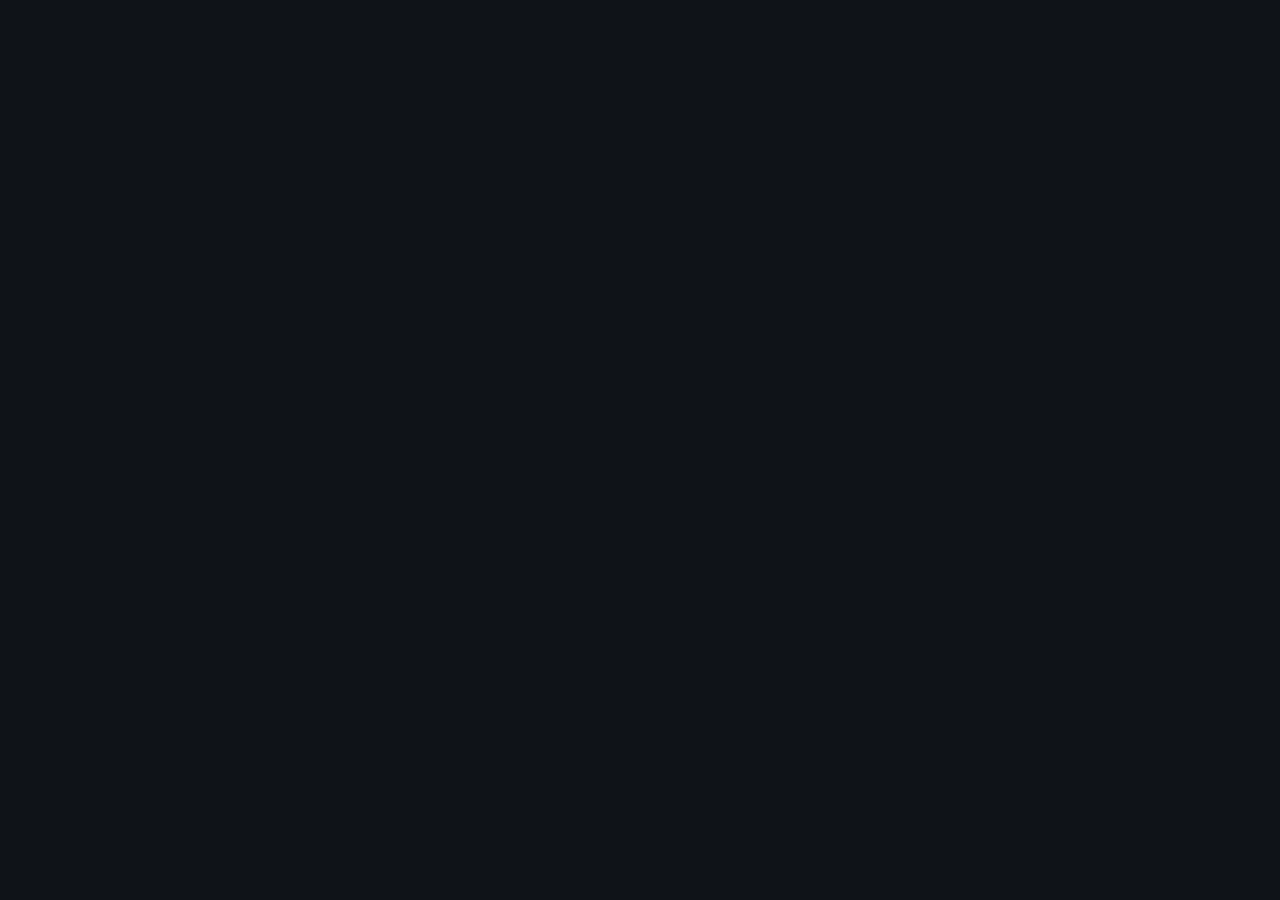
==== commit bd6d8159: "Devlog: Dice Dice Battles demo out now! (the Steam post of Nov 17) Co-Authored-By: Claude Opus 5.5 <" ====
--- a/index.html
+++ b/index.html
@@ -5,7 +5,7 @@
 <meta name="viewport" content="width=device-width, initial-scale=1, viewport-fit=cover">
 <meta name="theme-color" content="#0F1318">
 <title>Odd Pixel Labs — OddOS</title>
-<meta name="description" content="Odd Pixel Labs is a game studio. Home of Dice Dice Battles and Sand and Glory.">
+<meta name="description" content="Odd Pixel Labs is a game studio. Home of Dice Dice Battles and Gladiatoria.">
 <link rel="icon" href="art/favicon-slate.svg" type="image/svg+xml">
 <link rel="stylesheet" href="css/os.css">
 </head>
@@ -14,7 +14,7 @@
   <canvas class="wall" aria-hidden="true"></canvas>
 
   <nav class="icons" aria-label="Apps">
-    <button class="ico" data-win="sandandglory"><img src="art/icons/helmet.png" alt=""><span data-bt="fit" data-shadow="#06080B">Sand and Glory</span></button>
+    <button class="ico" data-win="gladiatoria"><img src="art/icons/helmet.png" alt=""><span data-bt="fit" data-shadow="#06080B">Gladiatoria</span></button>
     <button class="ico" data-win="ddb"><img src="art/icons/ddb.png" alt=""><span data-bt="fit" data-shadow="#06080B" data-align="center">Dice Dice<br> Battles</span></button>
     <button class="ico" data-win="tv"><img src="art/icons/tv.png" alt=""><span data-bt="fit" data-shadow="#06080B">Odd·Vision</span></button>
     <button class="ico" data-win="devlog"><img src="art/icons/notebook.png" alt=""><span data-bt="fit" data-shadow="#06080B">Devlog</span></button>
@@ -47,46 +47,46 @@
       </div>
     </section>
 
-    <!-- Sand and Glory, the main game, comes first (Dice Dice Battles' three windows follow). The small capsule on the desktop
+    <!-- Gladiatoria, the main game, comes first (Dice Dice Battles' three windows follow). The small capsule on the desktop
          and wide pages; phones get the library capsule (native 200x300) instead. The pictures in its long description are
-         native crops from the screenshots (_tools/build-sand-and-glory-art.js), at 2x where they fit -->
-    <section class="win" id="w-sandandglory" data-icon="helmet" data-title="SandAndGlory.exe" data-at="160,8,250">
-      <div class="bd">
-        <img class="frame cap-small" src="art/sand-and-glory/capsule-small.png" width="231" height="87" alt="Sand and Glory">
-        <img class="frame cap-tall" src="art/sand-and-glory/capsule-library.png" width="200" height="300" style="height:300px" loading="lazy" alt="Sand and Glory: an amphitheatre at sunset, with gladiators on either side">
+         native crops from the screenshots (_tools/build-gladiatoria-art.js), at 2x where they fit -->
+    <section class="win" id="w-gladiatoria" data-icon="helmet" data-title="Gladiatoria.exe" data-at="160,8,250">
+      <div class="bd">
+        <img class="frame cap-small" src="art/gladiatoria/capsule-small.png" width="231" height="87" alt="Gladiatoria">
+        <img class="frame cap-tall" src="art/gladiatoria/capsule-library.png" width="200" height="300" style="height:300px" loading="lazy" alt="Gladiatoria: Blood, Sand, Glory. An amphitheatre at sunset, with gladiators on either side">
         <p data-bt>Your father is dead. His debts are not. They're yours now, along with his gladiator school. Buy, train and arm your fighters, and send them into brutal real-time arena battles. You have 60 days to reach Rome's Grand Games. Fail, and a senator takes everything.</p>
         <div class="row">
           <a class="pbtn" href="https://store.steampowered.com/app/4506820/" target="_blank" rel="noopener"><span data-bt="fit"><b>Wishlist on Steam</b></span></a>
           <button class="pbtn o" data-win="gladinfo"><span data-bt="fit"><b>About the game</b></span></button>
-          <button class="pbtn o" data-act="shots" data-game="sandandglory"><span data-bt="fit"><b>Screenshots</b></span></button>
-          <button class="pbtn o" data-act="trailer" data-video="sandandglory"><span data-bt="fit"><b>Trailer</b></span></button>
+          <button class="pbtn o" data-act="shots" data-game="gladiatoria"><span data-bt="fit"><b>Screenshots</b></span></button>
+          <button class="pbtn o" data-act="trailer" data-video="gladiatoria"><span data-bt="fit"><b>Trailer</b></span></button>
         </div>
       </div>
     </section>
 
-    <section class="win" id="w-gladinfo" data-icon="helmet" data-title="About Sand and Glory" data-at="150,4,476">
+    <section class="win" id="w-gladinfo" data-icon="helmet" data-title="About Gladiatoria" data-at="150,4,476">
       <div class="bd gameinfo">
-        <img class="frame cap-wide" src="art/sand-and-glory/capsule-header.png" width="460" height="215" style="height:215px" alt="Sand and Glory: an amphitheatre at sunset, with gladiators on either side">
+        <img class="frame cap-wide" src="art/gladiatoria/capsule-header.png" width="460" height="215" style="height:215px" alt="Gladiatoria: Blood, Sand, Glory. An amphitheatre at sunset, with gladiators on either side">
         <p data-bt>Capua, 79 AD. Your father built his gladiator school from nothing, and left it with even less. Now you're a young lanista with fighters to feed and a senator who expects his money on time. In 60 days, Rome's Grand Games begin at the Flavian Amphitheatre. Turn your inheritance into the greatest gladiator school in Rome, or lose it trying.</p>
-        <p data-bt>Sand and Glory combines gladiator management with real-time arena combat. Recruit and train your fighters, decide how to spend your coin, and send your school's finest into the sand, where they fight on their own. Let their training do the talking, or take control yourself.</p>
-        <img class="frame anim fold" src="art/sand-and-glory/wolves.png" width="390" height="144" alt="Two gladiators fighting wolves and a boar in the arena">
+        <p data-bt>Gladiatoria combines gladiator management with real-time arena combat. Recruit and train your fighters, decide how to spend your coin, and send your school's finest into the sand, where they fight on their own. Let their training do the talking, or take control yourself.</p>
+        <img class="frame anim fold" src="art/gladiatoria/wolves.png" width="390" height="144" alt="Two gladiators fighting wolves and a boar in the arena">
         <h3 data-bt><b>Fighters with baggage</b></h3>
         <p data-bt>Every gladiator has their own name, origin and traits. Shape recruits into champions across 10 fighting styles, sell them, or bury them. Death is permanent, and every grave gets an honest epitaph: "Never won a bout. Admirably consistent."</p>
         <h3 data-bt><b>Run the school</b></h3>
         <p data-bt>Give daily orders, upgrade your buildings, and balance food, morale and coin. Navigate scheming rivals and difficult choices while keeping enough aside for the senator.</p>
-        <img class="frame anim" src="art/sand-and-glory/ludus.png" width="390" height="200" alt="The training yard: a trainer shouts Stand straight! and a gladiator answers As you say!">
+        <img class="frame anim" src="art/gladiatoria/ludus.png" width="390" height="200" alt="The training yard: a trainer shouts Stand straight! and a gladiator answers As you say!">
         <h3 data-bt><b>Rule the arena</b></h3>
         <p data-bt>Your gladiators fight for themselves, guided by your training. Watch them chain combos, parry and throw sand through duels, team fights and beast hunts, or take control of one fighter at any time and hand it back whenever you like. Win the crowd, then decide who deserves mercy. The crowd will have opinions.</p>
-        <img class="frame anim" src="art/sand-and-glory/judgement.png" width="390" height="180" alt="A beaten gladiator kneels in the sand beside his dropped sword, awaiting judgement">
+        <img class="frame anim" src="art/gladiatoria/judgement.png" width="390" height="180" alt="A beaten gladiator kneels in the sand beside his dropped sword, awaiting judgement">
         <div class="row"><a class="pbtn" href="https://store.steampowered.com/app/4506820/" target="_blank" rel="noopener"><span data-bt="fit"><b>Wishlist on Steam</b></span></a></div>
       </div>
     </section>
 
     <!-- reading mode only: a game's screenshots in a strip to swipe through (js/os.js fills it from GAMES[data-game]); a tap
          opens the full-screen viewer -->
-    <section class="win only-reading" id="w-gshots" data-icon="helmet" data-title="Sand and Glory screenshots" data-at="0,0,480">
+    <section class="win only-reading" id="w-gshots" data-icon="helmet" data-title="Gladiatoria screenshots" data-at="0,0,480">
       <div class="bd shotlist">
-        <div class="strip" data-game="sandandglory"></div>
+        <div class="strip" data-game="gladiatoria"></div>
         <div class="row stripnav">
           <button class="pbtn o" data-strip="-1" aria-label="Previous screenshot"><span data-bt="fit"><b>◂</b></span></button>
           <span data-bt="fit" class="dim stripname">1/10</span>
@@ -95,7 +95,7 @@
       </div>
     </section>
 
-    <!-- Dice Dice Battles: the same three windows as Sand and Glory -->
+    <!-- Dice Dice Battles: the same three windows as Gladiatoria -->
     <section class="win" id="w-ddb" data-icon="ddb" data-title="DiceDiceBattles.exe" data-at="184,8,250">
       <div class="bd">
         <img class="frame cap-small smooth" src="art/capsule-small.webp" width="231" height="87" alt="Dice Dice Battles">
@@ -199,6 +199,7 @@
     <section class="win" id="w-devlog" data-icon="notebook" data-title="Devlog" data-at="190,40,200">
       <div class="bd">
         <ul class="files">
+          <li><a href="#" data-post="demo"><img src="art/icons16/ddb.png" alt=""><span data-bt="fit">Demo out now!</span><span data-bt="fit" class="meta">Nov 17</span></a></li>
           <li><a href="#" data-post="champions"><img src="art/icons16/ddb.png" alt=""><span data-bt="fit">Meet the champions</span><span data-bt="fit" class="meta">Nov 13</span></a></li>
           <li><a href="#" data-post="ludus"><img src="art/icons16/helmet.png" alt=""><span data-bt="fit">Welcome to the ludus</span><span data-bt="fit" class="meta">Nov 13</span></a></li>
         </ul>
@@ -214,6 +215,34 @@
          inline max-width. Posts copied from Steam keep the Steam text; links go in buttons, since text is drawn. -->
     <section class="win" id="w-post" data-icon="notebook" data-title="Devlog" data-at="150,4,476">
       <div class="bd posts">
+        <!-- Dice Dice Battles' second Steam post, the demo launch: store.steampowered.com/news/app/5427200/view/667256037088167247.
+             Its images are the Steam post's own (the event cover, two v8 gameplay clips, the shopkeeper shared with About the
+             game). Its links are buttons: the demo (the Steam page, where the demo's download button is; not in the Steam
+             text, which sits next to Steam's own store widget), the forum and Steam's discussions (where to report bugs),
+             Wishlist on Steam, and Sign up for news (Mail) -->
+        <article data-post="demo">
+          <h3 data-bt class="posthead"><b>Dice Dice Battles demo out now!</b></h3>
+          <p data-bt class="dim">Dice Dice Battles · Nov 17, 2026</p>
+          <img class="frame photo" src="art/devlog/demo-banner.webp" width="800" height="450" loading="lazy" alt="Dice Dice Battles: the logo over a starry sky, the Warden, the Witch, the Cutpurse and the Fool on the left, and Fortuna pouring dice from her urn on the right">
+          <p data-bt>Hi there! The free demo of Dice Dice Battles is out now, just in time for Steam's Auto-Battler RPG Fest.</p>
+          <img class="frame photo" src="art/devlog/demo-damage.webp" width="768" height="432" loading="lazy" alt="The Witch's line of six dice fires from left to right: fireballs, x2 damage, burning enemies, and a hit for 3752, TITANIC!">
+          <p data-bt>Dice Dice Battles is a chill roguelike where your army is a line of dice. In battle, each die rolls and acts in turn, from left to right, and many of them play off of the dice next to them: some power up their neighbors, some repeat them, some copy them. Move one die and the whole line changes. Find the right order, and the numbers get a little ridiculous.</p>
+          <h3 data-bt><b>What's in the demo</b></h3>
+          <p data-bt>We meant to keep the demo small. That didn't really happen, so we'll let you find out how far it goes.</p>
+          <div class="row"><a class="pbtn" href="https://store.steampowered.com/app/5427200/Dice_Dice_Battles" target="_blank" rel="noopener"><span data-bt="fit"><b>Get the demo on Steam</b></span></a></div>
+          <img class="frame photo" src="art/devlog/demo-shop.webp" width="768" height="432" loading="lazy" alt="The Cutpurse in the shop: the mouse shopkeeper sells him Comet Tail, Throwing Knives and Ember Moth, a Flare Die reaches level 2, and he drags the new dice into his line">
+          <p data-bt>If you run into a bug, tell us in the Steam discussions or on our forum. We'll be reading both all week.</p>
+          <div class="row">
+            <a class="pbtn o" href="https://forum.oddpixellabs.com/c/dicedicebattles?utm_source=oddos&amp;utm_content=demo-devlog" target="_blank" rel="noopener"><span data-bt="fit"><b>Go to the forum</b></span></a>
+            <a class="pbtn o" href="https://steamcommunity.com/app/5427200/discussions/" target="_blank" rel="noopener"><span data-bt="fit"><b>Steam discussions</b></span></a>
+          </div>
+          <p data-bt>Wishlist and follow Dice Dice Battles so Steam will let you know when the full game is out!</p>
+          <img class="frame photo" src="art/game/shopkeeper.webp" width="520" height="240" style="max-width:260px" loading="lazy" alt="The shopkeeper, a mouse in a green hood with a big backpack: Psst, friend! Wishlist me.">
+          <div class="row"><a class="pbtn" href="https://store.steampowered.com/app/5427200/Dice_Dice_Battles" target="_blank" rel="noopener"><span data-bt="fit"><b>Wishlist on Steam</b></span></a></div>
+          <p data-bt>See you in the dungeon!<br>Your friendly neighborhood scientist, Odd from Odd Pixel Labs</p>
+          <p data-bt class="dim">Want news by email?</p>
+          <div class="row"><button class="pbtn o" data-win="mail"><span data-bt="fit"><b>Sign up for news</b></span></button></div>
+        </article>
         <!-- Dice Dice Battles' first Steam post: store.steampowered.com/news/app/5427200/view/667256037088166705. Its pictures
              are in the game's new art style (Nov 16 2026: strips from Steam/devlog-champions/new-art, the animations shared with
              About the game); the Steam post itself still has the pixel-art ones -->
@@ -251,12 +280,12 @@
             <a class="pbtn o" href="https://forum.oddpixellabs.com/c/dicedicebattles?utm_source=oddos&amp;utm_content=intro-devlog" target="_blank" rel="noopener"><span data-bt="fit"><b>Go to the forum</b></span></a>
           </div>
         </article>
-        <!-- Sand and Glory's first Steam post: store.steampowered.com/news/app/4506820/view/717921532895035986 -->
+        <!-- Gladiatoria's first Steam post: store.steampowered.com/news/app/4506820/view/717921532895035986 -->
         <article data-post="ludus">
           <h3 data-bt class="posthead"><b>Welcome to the ludus</b></h3>
-          <p data-bt class="dim">Sand and Glory · Nov 13, 2026</p>
+          <p data-bt class="dim">Gladiatoria · Nov 13, 2026</p>
           <img class="frame" src="art/devlog/ludus-banner.gif" width="308" height="88" style="height:88px" loading="lazy" alt="Two pairs of gladiators sparring in front of the amphitheatre at night">
-          <p data-bt>Hi there! We're Odd Pixel Labs, and Sand and Glory is our game about running a gladiator school. You have 60 days to make it the best school in Rome, with a pile of debts and a senator who wants his money. Here's how it goes.</p>
+          <p data-bt>Hi there! We're Odd Pixel Labs, and Gladiatoria is our game about running a gladiator school. You have 60 days to make it the best school in Rome, with a pile of debts and a senator who wants his money. Here's how it goes.</p>
           <p data-bt>New men go on sale every morning, from cheap condemned criminals to veterans. Each one is his own man: one never gets tired, another runs when he's hurt, a third lives for the crowd.</p>
           <img class="frame" src="art/devlog/ludus-market.png" width="409" height="216" style="height:216px;object-position:0 50%" loading="lazy" alt="The slave market: Malchus, a sickly recruit from Syria, for 60 coins, and Seuthes, a tireless one from Thrace, for 90">
           <p data-bt>There's one fight a day, rated from one star to five. As your trainer Castor likes to say: "Five stars is how men end up carved on the wall." Pick who fights and send them into the arena. They fight on their own, guided by the style, training and gear you gave them. If you can't help yourself, take control of one of your men, and hand him back whenever you like.</p>
@@ -266,14 +295,14 @@
           <p data-bt>In between fights, train your men, feed them, and keep enough silver for the senator's collector. Those who die get their name carved into the wall, with an epitaph to match the life they lived.</p>
           <img class="frame photo" src="art/devlog/ludus-wall.webp" width="1920" height="1080" loading="lazy" alt="The wall of the dead: Retogenes, level 3 murmillo of Nubia, 0 wins, 1 loss. Never won a bout. Admirably consistent.">
           <p data-bt>Those who survive might just reach the Grand Games in Rome on day 60, where Flamma the Unbroken awaits.</p>
-          <p data-bt>Wishlist and follow Sand and Glory so Steam will let you know when the demo is out!</p>
+          <p data-bt>Wishlist and follow Gladiatoria so Steam will let you know when the demo is out!</p>
           <img class="frame px2" src="art/devlog/ludus-wishlist.gif" width="308" height="192" loading="lazy" alt="Gladiators training in the ludus: We who are about to die... ask you to wishlist us!">
           <div class="row"><a class="pbtn" href="https://store.steampowered.com/app/4506820/" target="_blank" rel="noopener"><span data-bt="fit"><b>Wishlist on Steam</b></span></a></div>
           <p data-bt>See you then!<br>Odd from Odd Pixel Labs</p>
           <p data-bt class="dim">Want news by email? Or come say hi on our forum.</p>
           <div class="row">
             <button class="pbtn o" data-win="mail"><span data-bt="fit"><b>Sign up for news</b></span></button>
-            <a class="pbtn o" href="https://forum.oddpixellabs.com/c/7?utm_source=oddos&amp;utm_content=intro-devlog" target="_blank" rel="noopener"><span data-bt="fit"><b>Go to the forum</b></span></a>
+            <a class="pbtn o" href="https://forum.oddpixellabs.com/c/gladiatoria?utm_source=oddos&amp;utm_content=intro-devlog" target="_blank" rel="noopener"><span data-bt="fit"><b>Go to the forum</b></span></a>
           </div>
         </article>
       </div>
@@ -283,7 +312,7 @@
       <div class="bd">
         <canvas class="frame aboutscene" width="160" height="120" role="img" aria-label="Two cats staring at a jar on a shelf; inside, the odd pixel floats up and down"></canvas>
         <p data-bt class="mono">LOCATION: undisclosed<br>STAFF: unknown<br>CATS: 2.5</p>
-        <p data-bt class="mono">We found an odd pixel and have been running tests on it ever since. So far it has produced Dice Dice Battles and Sand and Glory. More experiments are in progress.</p>
+        <p data-bt class="mono">We found an odd pixel and have been running tests on it ever since. So far it has produced Dice Dice Battles and Gladiatoria. More experiments are in progress.</p>
       </div>
     </section>
 
@@ -316,7 +345,7 @@
 
   <div class="menu" id="menu">
     <div class="head"><canvas class="emb" aria-hidden="true"></canvas><span data-bt="fit"><b>Odd Pixel Labs</b></span></div>
-    <button data-win="sandandglory"><img src="art/icons16/helmet.png" alt=""><span data-bt="fit">Sand and Glory</span></button>
+    <button data-win="gladiatoria"><img src="art/icons16/helmet.png" alt=""><span data-bt="fit">Gladiatoria</span></button>
     <button data-win="ddb"><img src="art/icons16/ddb.png" alt=""><span data-bt="fit">Dice Dice Battles</span></button>
     <button data-win="devlog"><img src="art/icons16/notebook.png" alt=""><span data-bt="fit">Devlog</span></button>
     <button data-win="about"><img src="art/icons16/floppy.png" alt=""><span data-bt="fit">About</span></button>
@@ -406,7 +435,7 @@
     <button class="pbtn o rmenubtn" aria-expanded="false" aria-controls="rmenu"><span data-bt="fit"><b>Menu</b></span></button>
   </div>
   <nav class="rmenu" id="rmenu" aria-label="Sections">
-    <button data-win="sandandglory"><img src="art/icons16/helmet.png" alt=""><span data-bt="fit">Sand and Glory</span></button>
+    <button data-win="gladiatoria"><img src="art/icons16/helmet.png" alt=""><span data-bt="fit">Gladiatoria</span></button>
     <button data-win="ddb"><img src="art/icons16/ddb.png" alt=""><span data-bt="fit">Dice Dice Battles</span></button>
     <button data-win="shots"><img src="art/icons16/die.png" alt=""><span data-bt="fit">Screenshots</span></button>
     <button data-win="videos"><img src="art/icons16/tv.png" alt=""><span data-bt="fit">Videos</span></button>
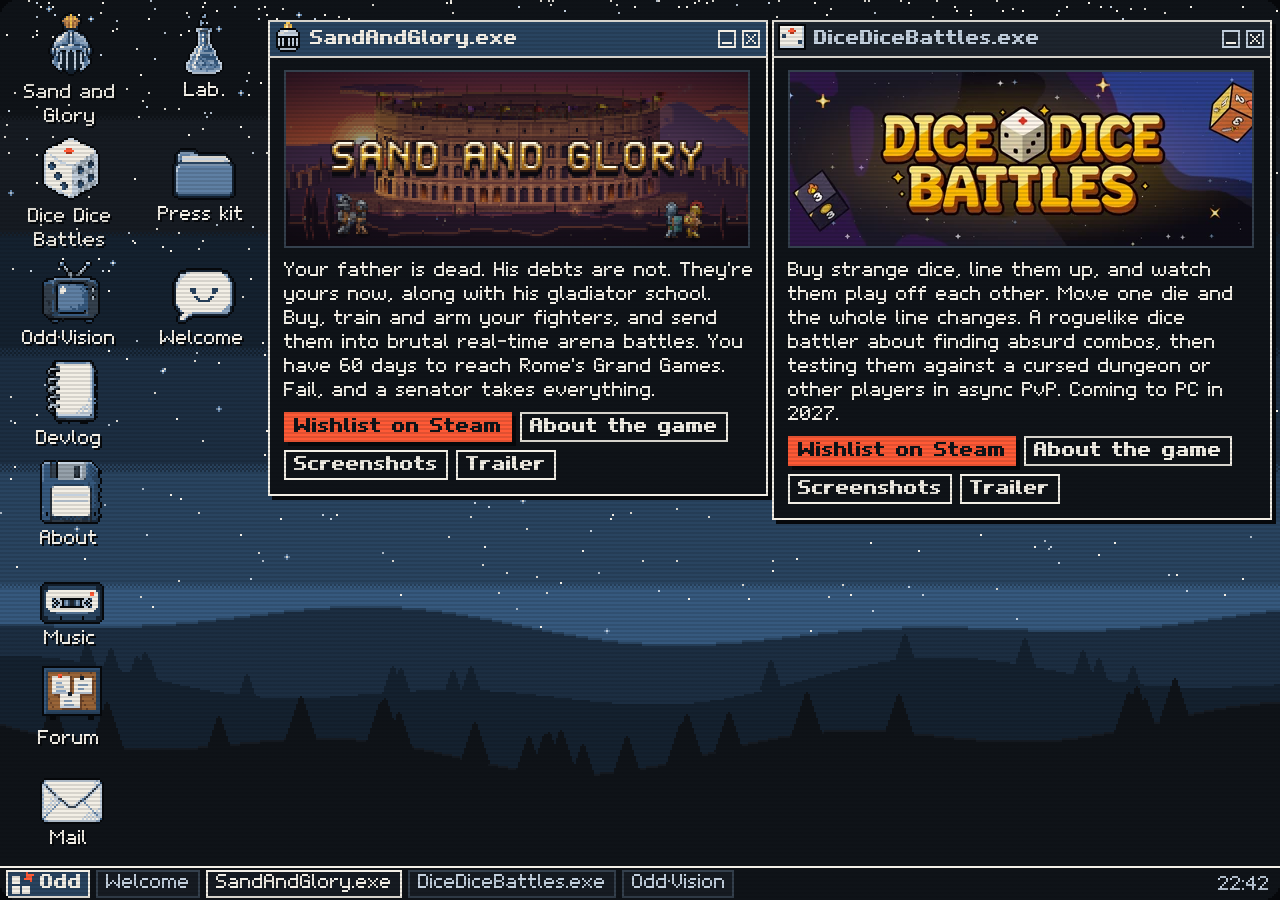
==== commit 4adb12df: "Sand and Glory's label on two lines, ids tidied The desktop icon label wraps like Dice Dice Battles'" ====
--- a/index.html
+++ b/index.html
@@ -5,7 +5,7 @@
 <meta name="viewport" content="width=device-width, initial-scale=1, viewport-fit=cover">
 <meta name="theme-color" content="#0F1318">
 <title>Odd Pixel Labs — OddOS</title>
-<meta name="description" content="Odd Pixel Labs is a game studio. Home of Dice Dice Battles and Gladiatoria.">
+<meta name="description" content="Odd Pixel Labs is a game studio. Home of Dice Dice Battles and Sand and Glory.">
 <link rel="icon" href="art/favicon-slate.svg" type="image/svg+xml">
 <link rel="stylesheet" href="css/os.css">
 </head>
@@ -14,7 +14,7 @@
   <canvas class="wall" aria-hidden="true"></canvas>
 
   <nav class="icons" aria-label="Apps">
-    <button class="ico" data-win="gladiatoria"><img src="art/icons/helmet.png" alt=""><span data-bt="fit" data-shadow="#06080B">Gladiatoria</span></button>
+    <button class="ico" data-win="sandandglory"><img src="art/icons/helmet.png" alt=""><span data-bt="fit" data-shadow="#06080B" data-align="center">Sand and<br> Glory</span></button>
     <button class="ico" data-win="ddb"><img src="art/icons/ddb.png" alt=""><span data-bt="fit" data-shadow="#06080B" data-align="center">Dice Dice<br> Battles</span></button>
     <button class="ico" data-win="tv"><img src="art/icons/tv.png" alt=""><span data-bt="fit" data-shadow="#06080B">Odd·Vision</span></button>
     <button class="ico" data-win="devlog"><img src="art/icons/notebook.png" alt=""><span data-bt="fit" data-shadow="#06080B">Devlog</span></button>
@@ -47,46 +47,46 @@
       </div>
     </section>
 
-    <!-- Gladiatoria, the main game, comes first (Dice Dice Battles' three windows follow). The small capsule on the desktop
+    <!-- Sand and Glory, the main game, comes first (Dice Dice Battles' three windows follow). The small capsule on the desktop
          and wide pages; phones get the library capsule (native 200x300) instead. The pictures in its long description are
-         native crops from the screenshots (_tools/build-gladiatoria-art.js), at 2x where they fit -->
-    <section class="win" id="w-gladiatoria" data-icon="helmet" data-title="Gladiatoria.exe" data-at="160,8,250">
-      <div class="bd">
-        <img class="frame cap-small" src="art/gladiatoria/capsule-small.png" width="231" height="87" alt="Gladiatoria">
-        <img class="frame cap-tall" src="art/gladiatoria/capsule-library.png" width="200" height="300" style="height:300px" loading="lazy" alt="Gladiatoria: Blood, Sand, Glory. An amphitheatre at sunset, with gladiators on either side">
+         native crops from the screenshots (_tools/build-sand-and-glory-art.js), at 2x where they fit -->
+    <section class="win" id="w-sandandglory" data-icon="helmet" data-title="SandAndGlory.exe" data-at="160,8,250">
+      <div class="bd">
+        <img class="frame cap-small" src="art/sand-and-glory/capsule-small.png" width="231" height="87" alt="Sand and Glory">
+        <img class="frame cap-tall" src="art/sand-and-glory/capsule-library.png" width="200" height="300" style="height:300px" loading="lazy" alt="Sand and Glory: an amphitheatre at sunset, with gladiators on either side">
         <p data-bt>Your father is dead. His debts are not. They're yours now, along with his gladiator school. Buy, train and arm your fighters, and send them into brutal real-time arena battles. You have 60 days to reach Rome's Grand Games. Fail, and a senator takes everything.</p>
         <div class="row">
           <a class="pbtn" href="https://store.steampowered.com/app/4506820/" target="_blank" rel="noopener"><span data-bt="fit"><b>Wishlist on Steam</b></span></a>
-          <button class="pbtn o" data-win="gladinfo"><span data-bt="fit"><b>About the game</b></span></button>
-          <button class="pbtn o" data-act="shots" data-game="gladiatoria"><span data-bt="fit"><b>Screenshots</b></span></button>
-          <button class="pbtn o" data-act="trailer" data-video="gladiatoria"><span data-bt="fit"><b>Trailer</b></span></button>
+          <button class="pbtn o" data-win="sginfo"><span data-bt="fit"><b>About the game</b></span></button>
+          <button class="pbtn o" data-act="shots" data-game="sandandglory"><span data-bt="fit"><b>Screenshots</b></span></button>
+          <button class="pbtn o" data-act="trailer" data-video="sandandglory"><span data-bt="fit"><b>Trailer</b></span></button>
         </div>
       </div>
     </section>
 
-    <section class="win" id="w-gladinfo" data-icon="helmet" data-title="About Gladiatoria" data-at="150,4,476">
+    <section class="win" id="w-sginfo" data-icon="helmet" data-title="About Sand and Glory" data-at="150,4,476">
       <div class="bd gameinfo">
-        <img class="frame cap-wide" src="art/gladiatoria/capsule-header.png" width="460" height="215" style="height:215px" alt="Gladiatoria: Blood, Sand, Glory. An amphitheatre at sunset, with gladiators on either side">
+        <img class="frame cap-wide" src="art/sand-and-glory/capsule-header.png" width="460" height="215" style="height:215px" alt="Sand and Glory: an amphitheatre at sunset, with gladiators on either side">
         <p data-bt>Capua, 79 AD. Your father built his gladiator school from nothing, and left it with even less. Now you're a young lanista with fighters to feed and a senator who expects his money on time. In 60 days, Rome's Grand Games begin at the Flavian Amphitheatre. Turn your inheritance into the greatest gladiator school in Rome, or lose it trying.</p>
-        <p data-bt>Gladiatoria combines gladiator management with real-time arena combat. Recruit and train your fighters, decide how to spend your coin, and send your school's finest into the sand, where they fight on their own. Let their training do the talking, or take control yourself.</p>
-        <img class="frame anim fold" src="art/gladiatoria/wolves.png" width="390" height="144" alt="Two gladiators fighting wolves and a boar in the arena">
+        <p data-bt>Sand and Glory combines gladiator management with real-time arena combat. Recruit and train your fighters, decide how to spend your coin, and send your school's finest into the sand, where they fight on their own. Let their training do the talking, or take control yourself.</p>
+        <img class="frame anim fold" src="art/sand-and-glory/wolves.png" width="390" height="144" alt="A gladiator parries a wolf while a boar charges, by the arena's gate">
         <h3 data-bt><b>Fighters with baggage</b></h3>
         <p data-bt>Every gladiator has their own name, origin and traits. Shape recruits into champions across 10 fighting styles, sell them, or bury them. Death is permanent, and every grave gets an honest epitaph: "Never won a bout. Admirably consistent."</p>
         <h3 data-bt><b>Run the school</b></h3>
         <p data-bt>Give daily orders, upgrade your buildings, and balance food, morale and coin. Navigate scheming rivals and difficult choices while keeping enough aside for the senator.</p>
-        <img class="frame anim" src="art/gladiatoria/ludus.png" width="390" height="200" alt="The training yard: a trainer shouts Stand straight! and a gladiator answers As you say!">
+        <img class="frame anim" src="art/sand-and-glory/ludus.png" width="390" height="200" alt="The training yard: a trainer shouts Stand straight! and a gladiator answers As you say!">
         <h3 data-bt><b>Rule the arena</b></h3>
         <p data-bt>Your gladiators fight for themselves, guided by your training. Watch them chain combos, parry and throw sand through duels, team fights and beast hunts, or take control of one fighter at any time and hand it back whenever you like. Win the crowd, then decide who deserves mercy. The crowd will have opinions.</p>
-        <img class="frame anim" src="art/gladiatoria/judgement.png" width="390" height="180" alt="A beaten gladiator kneels in the sand beside his dropped sword, awaiting judgement">
+        <img class="frame anim" src="art/sand-and-glory/judgement.png" width="390" height="180" alt="A beaten gladiator kneels in the sand beside his dropped sword, awaiting judgement">
         <div class="row"><a class="pbtn" href="https://store.steampowered.com/app/4506820/" target="_blank" rel="noopener"><span data-bt="fit"><b>Wishlist on Steam</b></span></a></div>
       </div>
     </section>
 
     <!-- reading mode only: a game's screenshots in a strip to swipe through (js/os.js fills it from GAMES[data-game]); a tap
          opens the full-screen viewer -->
-    <section class="win only-reading" id="w-gshots" data-icon="helmet" data-title="Gladiatoria screenshots" data-at="0,0,480">
+    <section class="win only-reading" id="w-sgshots" data-icon="helmet" data-title="Sand and Glory screenshots" data-at="0,0,480">
       <div class="bd shotlist">
-        <div class="strip" data-game="gladiatoria"></div>
+        <div class="strip" data-game="sandandglory"></div>
         <div class="row stripnav">
           <button class="pbtn o" data-strip="-1" aria-label="Previous screenshot"><span data-bt="fit"><b>◂</b></span></button>
           <span data-bt="fit" class="dim stripname">1/10</span>
@@ -95,7 +95,7 @@
       </div>
     </section>
 
-    <!-- Dice Dice Battles: the same three windows as Gladiatoria -->
+    <!-- Dice Dice Battles: the same three windows as Sand and Glory -->
     <section class="win" id="w-ddb" data-icon="ddb" data-title="DiceDiceBattles.exe" data-at="184,8,250">
       <div class="bd">
         <img class="frame cap-small smooth" src="art/capsule-small.webp" width="231" height="87" alt="Dice Dice Battles">
@@ -280,12 +280,12 @@
             <a class="pbtn o" href="https://forum.oddpixellabs.com/c/dicedicebattles?utm_source=oddos&amp;utm_content=intro-devlog" target="_blank" rel="noopener"><span data-bt="fit"><b>Go to the forum</b></span></a>
           </div>
         </article>
-        <!-- Gladiatoria's first Steam post: store.steampowered.com/news/app/4506820/view/717921532895035986 -->
+        <!-- Sand and Glory's first Steam post: store.steampowered.com/news/app/4506820/view/717921532895035986 -->
         <article data-post="ludus">
           <h3 data-bt class="posthead"><b>Welcome to the ludus</b></h3>
-          <p data-bt class="dim">Gladiatoria · Nov 13, 2026</p>
+          <p data-bt class="dim">Sand and Glory · Nov 13, 2026</p>
           <img class="frame" src="art/devlog/ludus-banner.gif" width="308" height="88" style="height:88px" loading="lazy" alt="Two pairs of gladiators sparring in front of the amphitheatre at night">
-          <p data-bt>Hi there! We're Odd Pixel Labs, and Gladiatoria is our game about running a gladiator school. You have 60 days to make it the best school in Rome, with a pile of debts and a senator who wants his money. Here's how it goes.</p>
+          <p data-bt>Hi there! We're Odd Pixel Labs, and Sand and Glory is our game about running a gladiator school. You have 60 days to make it the best school in Rome, with a pile of debts and a senator who wants his money. Here's how it goes.</p>
           <p data-bt>New men go on sale every morning, from cheap condemned criminals to veterans. Each one is his own man: one never gets tired, another runs when he's hurt, a third lives for the crowd.</p>
           <img class="frame" src="art/devlog/ludus-market.png" width="409" height="216" style="height:216px;object-position:0 50%" loading="lazy" alt="The slave market: Malchus, a sickly recruit from Syria, for 60 coins, and Seuthes, a tireless one from Thrace, for 90">
           <p data-bt>There's one fight a day, rated from one star to five. As your trainer Castor likes to say: "Five stars is how men end up carved on the wall." Pick who fights and send them into the arena. They fight on their own, guided by the style, training and gear you gave them. If you can't help yourself, take control of one of your men, and hand him back whenever you like.</p>
@@ -295,14 +295,14 @@
           <p data-bt>In between fights, train your men, feed them, and keep enough silver for the senator's collector. Those who die get their name carved into the wall, with an epitaph to match the life they lived.</p>
           <img class="frame photo" src="art/devlog/ludus-wall.webp" width="1920" height="1080" loading="lazy" alt="The wall of the dead: Retogenes, level 3 murmillo of Nubia, 0 wins, 1 loss. Never won a bout. Admirably consistent.">
           <p data-bt>Those who survive might just reach the Grand Games in Rome on day 60, where Flamma the Unbroken awaits.</p>
-          <p data-bt>Wishlist and follow Gladiatoria so Steam will let you know when the demo is out!</p>
+          <p data-bt>Wishlist and follow Sand and Glory so Steam will let you know when the demo is out!</p>
           <img class="frame px2" src="art/devlog/ludus-wishlist.gif" width="308" height="192" loading="lazy" alt="Gladiators training in the ludus: We who are about to die... ask you to wishlist us!">
           <div class="row"><a class="pbtn" href="https://store.steampowered.com/app/4506820/" target="_blank" rel="noopener"><span data-bt="fit"><b>Wishlist on Steam</b></span></a></div>
           <p data-bt>See you then!<br>Odd from Odd Pixel Labs</p>
           <p data-bt class="dim">Want news by email? Or come say hi on our forum.</p>
           <div class="row">
             <button class="pbtn o" data-win="mail"><span data-bt="fit"><b>Sign up for news</b></span></button>
-            <a class="pbtn o" href="https://forum.oddpixellabs.com/c/gladiatoria?utm_source=oddos&amp;utm_content=intro-devlog" target="_blank" rel="noopener"><span data-bt="fit"><b>Go to the forum</b></span></a>
+            <a class="pbtn o" href="https://forum.oddpixellabs.com/c/7?utm_source=oddos&amp;utm_content=intro-devlog" target="_blank" rel="noopener"><span data-bt="fit"><b>Go to the forum</b></span></a>
           </div>
         </article>
       </div>
@@ -312,7 +312,7 @@
       <div class="bd">
         <canvas class="frame aboutscene" width="160" height="120" role="img" aria-label="Two cats staring at a jar on a shelf; inside, the odd pixel floats up and down"></canvas>
         <p data-bt class="mono">LOCATION: undisclosed<br>STAFF: unknown<br>CATS: 2.5</p>
-        <p data-bt class="mono">We found an odd pixel and have been running tests on it ever since. So far it has produced Dice Dice Battles and Gladiatoria. More experiments are in progress.</p>
+        <p data-bt class="mono">We found an odd pixel and have been running tests on it ever since. So far it has produced Dice Dice Battles and Sand and Glory. More experiments are in progress.</p>
       </div>
     </section>
 
@@ -345,7 +345,7 @@
 
   <div class="menu" id="menu">
     <div class="head"><canvas class="emb" aria-hidden="true"></canvas><span data-bt="fit"><b>Odd Pixel Labs</b></span></div>
-    <button data-win="gladiatoria"><img src="art/icons16/helmet.png" alt=""><span data-bt="fit">Gladiatoria</span></button>
+    <button data-win="sandandglory"><img src="art/icons16/helmet.png" alt=""><span data-bt="fit">Sand and Glory</span></button>
     <button data-win="ddb"><img src="art/icons16/ddb.png" alt=""><span data-bt="fit">Dice Dice Battles</span></button>
     <button data-win="devlog"><img src="art/icons16/notebook.png" alt=""><span data-bt="fit">Devlog</span></button>
     <button data-win="about"><img src="art/icons16/floppy.png" alt=""><span data-bt="fit">About</span></button>
@@ -435,7 +435,7 @@
     <button class="pbtn o rmenubtn" aria-expanded="false" aria-controls="rmenu"><span data-bt="fit"><b>Menu</b></span></button>
   </div>
   <nav class="rmenu" id="rmenu" aria-label="Sections">
-    <button data-win="gladiatoria"><img src="art/icons16/helmet.png" alt=""><span data-bt="fit">Gladiatoria</span></button>
+    <button data-win="sandandglory"><img src="art/icons16/helmet.png" alt=""><span data-bt="fit">Sand and Glory</span></button>
     <button data-win="ddb"><img src="art/icons16/ddb.png" alt=""><span data-bt="fit">Dice Dice Battles</span></button>
     <button data-win="shots"><img src="art/icons16/die.png" alt=""><span data-bt="fit">Screenshots</span></button>
     <button data-win="videos"><img src="art/icons16/tv.png" alt=""><span data-bt="fit">Videos</span></button>
--- a/css/os.css
+++ b/css/os.css
@@ -28,10 +28,10 @@
 .corner { position: absolute; z-index: 901; pointer-events: none; }
 
 /* desktop icons */
-.icons { position: absolute; left: 4px; top: 4px; bottom: 21px; display: grid; grid-auto-flow: column; grid-template-rows: 48px 60px repeat(auto-fill, 48px); grid-auto-columns: 62px; justify-items: center; gap: 2px 4px; z-index: 1; }
-/* Dice Dice Battles' full name takes two lines (so both game windows fit beside the icons on a 640-wide desktop): its row,
-   the second (Sand and Glory comes first), is 12px taller for it */
-.ico[data-win="ddb"] { height: 60px; }
+.icons { position: absolute; left: 4px; top: 4px; bottom: 21px; display: grid; grid-auto-flow: column; grid-template-rows: 60px 60px repeat(auto-fill, 48px); grid-auto-columns: 62px; justify-items: center; gap: 2px 4px; z-index: 1; }
+/* both games' full names take two lines (so both game windows fit beside the icons on a 640-wide desktop): their rows,
+   the first two, are 12px taller for it */
+.ico[data-win="sandandglory"], .ico[data-win="ddb"] { height: 60px; }
 .ico { width: 62px; height: 48px; display: flex; flex-direction: column; align-items: center; gap: 2px; padding-top: 2px; touch-action: manipulation; }
 .ico img { width: 32px; height: 32px; }
 .ico [data-bt] { padding: 1px 2px 0; }
